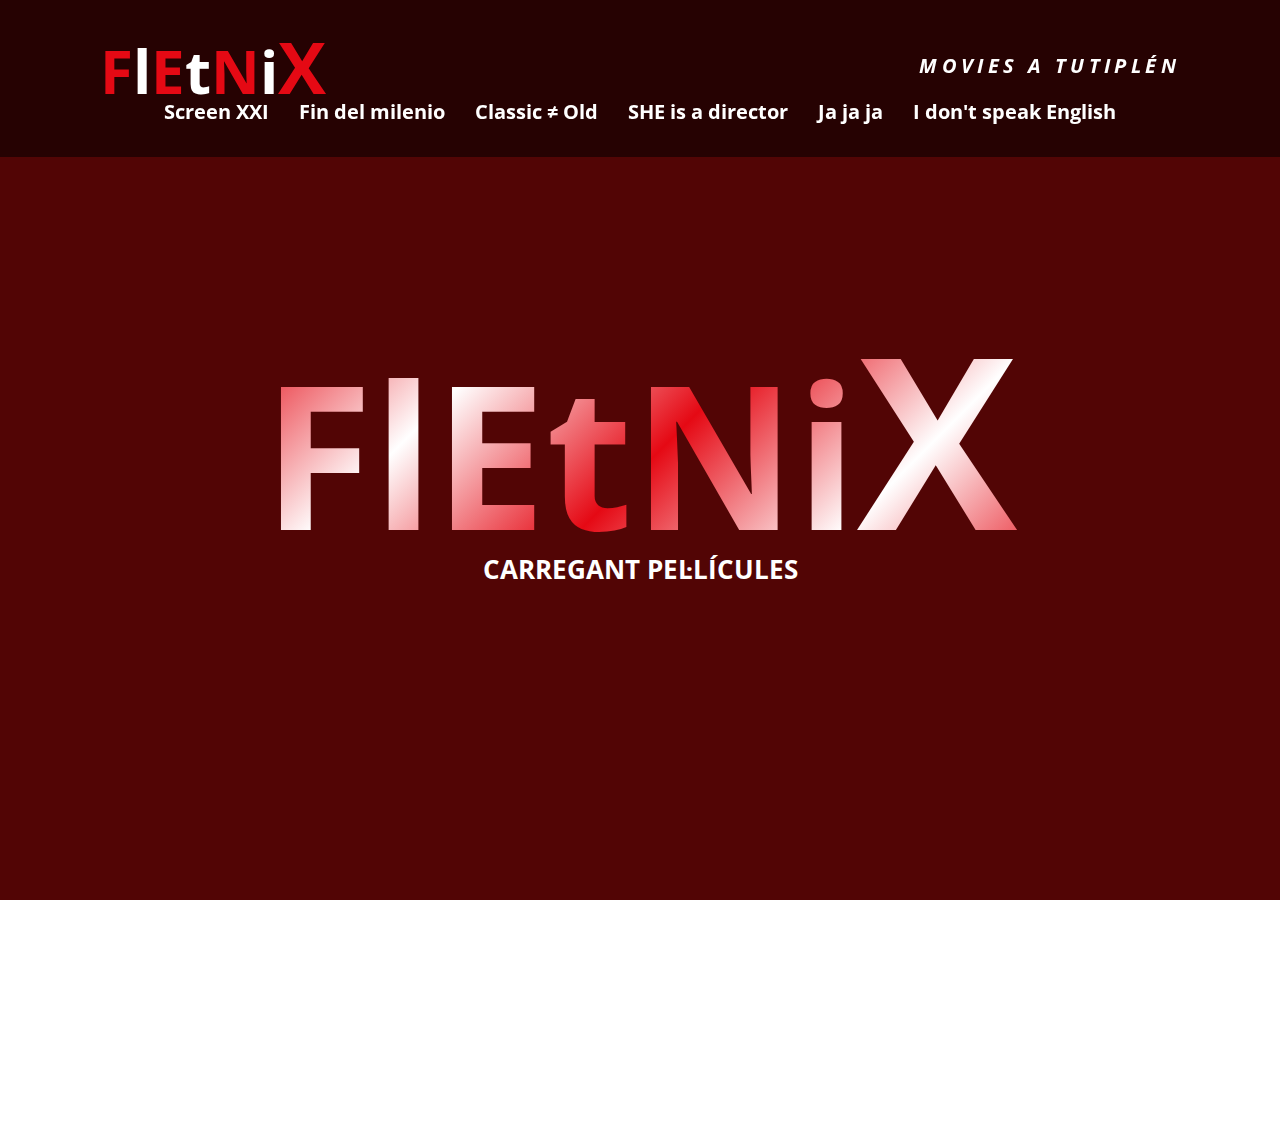
==== index.html @ e5ddd8d8 "començo slider gran" ====
<!doctype html>
<html lang="ca">

<head>

	<meta charset="utf-8"/>
	<meta name="theme-color" content="#5a5844">
	<link href="img/gatopiruleta.png" rel="icon" type="image/png" />
	<link rel="stylesheet" href="splide.min.css">
	<link rel="stylesheet" href="style.css" />
	<link rel="stylesheet" href="mob.css">
	<script type="text/javascript" src="https://code.jquery.com/jquery-3.6.0.min.js" ></script>
	<script type="text/javascript" src="splide.min.js"></script>
	<script type="text/javascript" src="javascript.js"></script>
	<meta name="theme-color" content="#520505">
	<title>FletniX</title>

</head>

<body>
	<header>
		<div id="header-inner">
			<h1><span>F</span><span>l</span><span>E</span><span>t</span><span>N</span><span>i</span><span id="x-gran">X</span></h1>
			<h2 id="motto"><em>MOVIES A TUTIPLÉN</em></h2>
			<nav id="menu-principal">
				<a id="link-sxxi">Screen XXI</a>
				<a id="link-fin-milenio">Fin del milenio</a>
				<a id="link-classic">Classic ≠ Old</a>
				<a id="link-she">SHE is a director</a>
				<a id="link-comedia">Ja ja ja</a>
				<a id="link-no-english">I don't speak English</a>
				<div id="mobile-menu" name="mostrar-canvas">
					<span class="barra-burger"></span>
					<span class="barra-burger"></span>
					<span class="barra-burger"></span>
					<span class="barra-burger"></span>
					<span class="barra-burger"></span>
					<span>MENÚ</span></div>
			</nav>
		</div>
		<div id="off-canvas">
			<a id="link-sxxi-off" class="link-off">Screen XXI</a>
			<a id="link-fin-milenio-off" class="link-off">Fin del milenio</a>
			<a id="link-classic-off" class="link-off">Classic ≠ Old</a>
			<a id="link-she-off"class="link-off" >SHE is a director</a>
			<a id="link-comedia-off"class="link-off">Ja ja ja</a>
			<a id="link-no-english-off"class="link-off">I don't speak English</a>
		</div>
	</header>
	<div id="carregant"><h2>FlEtNi<span id="x-gran">X</span></h2><p>CARREGANT PEL·LÍCULES</p></div>
	<main>

		<section id="video-tocho" class="main-container">
			<div class="slider splide" aria-label="slider pel·lícules">
				<div class="splide__track">
					<ul id="splide__list_imagen-tocha" class="splide__list">
						<li><img src="img/shadows-big.jpg" alt="fletnix movie"></li>
						<li><img src="img/girl-big.jpg" alt="fletnix movie"></li>
						<li><img src="img/drive-big.jpg" alt="fletnix movie"></li>
					</ul>
				</div>
			</div>
        </section>

		<section id="sxxi" class="main-container">
			<h2>Screen XXI</h2>
			<div class="slider splide" aria-label="slider pel·lícules">
				<div class="splide__track">
					<ul id="splide__list_sxxi" class="splide__list">
					</ul>
				</div>
			</div>
        </section>

		<section id="fin-milenio" class="main-container">
			<h2>Fin del milenio</h2>
			<div class="slider splide" aria-label="slider pel·lícules">
				<div class="splide__track">
					<ul id="splide__list_fin-milenio" class="splide__list">
					</ul>
				</div>
			</div>
        </section>

		<section id="classic" class="main-container">
			<h2>Classic ≠ Old</h2>
			<div class="slider splide" aria-label="slider pel·lícules">
				<div class="splide__track">
					<ul id="splide__list_classic" class="splide__list">
					</ul>
				</div>
			</div>
        </section>

		<section id="she" class="main-container">
			<h2>SHE is a director</h2>
			<div class="slider splide" aria-label="slider pel·lícules">
				<div class="splide__track">
					<ul id="splide__list_she" class="splide__list">
					</ul>
				</div>
			</div>
        </section>

		<section id="comedia" class="main-container">
			<h2>Ja ja ja</h2>
			<div class="slider splide" aria-label="slider pel·lícules">
				<div class="splide__track">
					<ul id="splide__list_comedia" class="splide__list">
					</ul>
				</div>
			</div>
        </section>

		<section id="no-english" class="main-container">
			<h2>I don't speak English</h2>
			<div class="slider splide" aria-label="slider pel·lícules">
				<div class="splide__track">
					<ul id="splide__list_no-english" class="splide__list">
					</ul>
				</div>
			</div>
        </section>

	</main>
	<footer></footer>
</body>
</html>
---- style.css ----
@import url('https://fonts.googleapis.com/css2?family=Open+Sans:ital,wght@0,300;0,400;0,500;0,600;0,700;1,500&display=swap');

* {box-sizing:border-box; margin: 0; padding: 0; margin-block-start: 0; margin-block-end: 0; margin-inline-start: 0; margin-inline-end: 0;}
html {overflow-y: scroll; scroll-behavior: smooth;}
html, body {height: 100%;}
img {max-width: 100%; display: block;}
h1, h2, h3, p {margin: 0;}
a {font-size: 16px; color: white;}
a:hover {color: #f99f9f; cursor: pointer;}

        /* LOADER */
        #carregant {position: fixed; inset: 0 0 0 0; display: flex; flex-direction: column; justify-content: center; align-items: center; z-index: 900; background-color: #520505; color: white;}
        #carregant h2 {background: linear-gradient(-45deg, white, #E50914, white, #E50914, white, #E50914, white, #E50914, white, #E50914, white, #E50914, white, #E50914, white, #E50914); background-size: 400% 400%; animation: gradient 20s ease alternate infinite; -webkit-background-clip: text; -webkit-text-fill-color: transparent; font-size: 200px;}
        #carregant p {font-weight: 700; animation: expanding 1s ease alternate infinite;}
            
        @keyframes gradient {
            0% {background-position: 0% 50%;}
            50% {background-position: 100% 50%;}
            100% {background-position: 0% 50%;}}

        @keyframes expanding {
            0% {letter-spacing: 0.5ch;}
            100% {letter-spacing: 0.75ch;}}

        /* FINAL LOADER */

header {position: fixed; inset: 0 0 auto 0; z-index: 1000;}
#header-inner {position: relative; padding: 30px 100px 35px 100px; width: 100%; display: flex; justify-content: space-between; align-items: center; background-color: hsla(0, 87%, 7%, 0.9); flex-wrap: wrap; z-index: 100;}
nav {width: 100%; display: flex; justify-content: center; column-gap: 30px;}
nav a {font-weight: 700; font-size: 20px; text-decoration: none;}
body {font-size: 2vw; font-family: 'Open Sans', sans-serif; padding: 10vw 5vw 5vw 5vw; line-height: 1; background-color: #520505; background: linear-gradient(170deg, #520505, #520505 92%, #2c0303 92%, #2c0303 95%,#520505 95%) fixed;}

main {display: flex; flex-direction: column;}
section {padding-bottom: 5vw;}
.slider {width: 100%;}
.splide__track {width: 94%; margin: auto;}
.movie {padding: 10px;}
.movie-back {background-color: #2c0303; display: flex; flex-direction: column; justify-content: space-between; align-items: center; padding: 12px; border-radius: 3px;}
.movie * {text-align: center;}
.stars {display: flex; justify-content: center; row-gap: 5px;}

h1 {font-size: 60px; font-weight: 700; color: white;}
h2 {font-size: 20px; color: white;}
h3 {font-size: 18px; color: #f99f9f; padding-top: 10px;}

h1 span:nth-child(odd) {color: #E50914;}
#x-gran {font-size: 1.2em;}
h2#motto {letter-spacing: 0.4ch;}

section#video-tocho.main-container {width: 100vw;}

.main-container>h2 {font-size: 40px; padding: 0 0 20px 80px; font-style: italic; letter-spacing: 0.25ch;}
.splide__slide:hover {cursor: grab;}
.splide__arrows {transform: translateY(11vw);}
.splide__arrow:hover:not(:disabled) {opacity: 1; background-color: #f99f9f}

.splide__pagination {background-color: #f99f9f; width: fit-content; height: auto; margin: auto; border-radius: 4px; bottom: -0.5em; padding: 2px; pointer-events: none;}
.splide__pagination:hover {opacity: 0.2;}
.splide__pagination>li:first-child button {border-radius: 4px 0 0 4px;}
.splide__pagination>li:last-child button {border-radius: 0 4px 4px 0;}
.splide__pagination li {line-height: 0; padding: 0; margin: 0; border-radius: 0; width: fit-content; display: flex; align-items: center;}
.splide__pagination__page {background-color: #f99f9f; width: 80px; height: 6px; border-radius: 0; margin: 0%; pointer-events: none; opacity: 1;}
.splide__pagination__page.is-active {transform: scale(1); background-color: #520505}

.portada {width: 75%; margin: auto;}
h2.titol {height: 65px;}
.director {line-height: 1; height: 55px;}
.movie-back>*:nth-child(1n+4) {line-height: 1.6;}
.dades {color: white; font-size: 14px;}
span.any {padding-right: 10px;}
span.pais {padding-left: 10px;}
.stars {padding-block: 10px; filter: brightness(0.8);}
.stars img {width: 13%;}

.order01 {order: 1;}
.order02 {order: 2;}

#mobile-menu, #off-canvas {display: none;}

body#video {padding: 0;}
#video-container {width: 100%;}
video {display: block;}
---- mob.css ----
/* SMARTPOHNE CSS */

@media screen and (max-device-width: 767px) {

    body {height: 100vh; font-size: 16px; padding: 20px; padding-top: 30vw;}
    #header-inner {display: grid; grid-template-columns: auto auto; grid-template-rows: auto auto; gap: 10px; padding: 10px 20px 20px 20px;}
    #menu-principal a {display: none;}
    header img {mix-blend-mode: lighten;}
    section {padding-bottom: 10vw;}

    a {font-size: 35px;}
    h1 {grid-column: 1; grid-row: 1; line-height: 0.9; font-size: 150px; padding-left: 40px;}
    h2#motto {grid-column: 1; grid-row: 2; font-size: 44px; padding-left: 45px;}
    h3 {font-size: 40px;}
    .main-container>h2 {font-size: 65px; padding-bottom: 30px; padding-left: 60px;}

    #mobile-menu {display: flex; flex-direction: column; justify-content: center; align-items: center; padding-right: 50px;}
    #mobile-menu:hover {cursor: pointer;}
    #mobile-menu span {width: 100px; height: 12px; border-radius: 100vw; color: white; text-align: center; line-height: 3; font-size: 30px;}
    #mobile-menu span:nth-child(1), #mobile-menu span:nth-child(5) {background-color: #e50914;}
    #mobile-menu span:nth-child(3) {background-color: white;}

    h2.titol {font-size: 42px; padding-inline: 10px; height: 170px; line-height: 1.2;}
    .portada {width: 80%;}
    .director {line-height: 1.2; height: 120px;}
    .dades {color: white; font-size: 25px;}
    .stars img {width: 50px;}

    .splide__pagination {bottom: -20px;}
    .splide__pagination__page {width: 30px;}

    #off-canvas {position: absolute; bottom: 100%; left: 0; right: 0; display: flex; flex-direction: column; justify-content: center; align-items: center; background-color: #e50914; z-index: 900; row-gap: 100px; z-index: 90; height: 100vh;}
    #off-canvas a {font-size: 50px; font-weight: 700;}

    .topzero {animation: topzero 1500ms forwards;}

    @keyframes topzero {
        0% {top: -100vh; background-color: #520505; opacity: 1}
        50% {background-color: #520505;}
        100% {top: 0; background-color: #e50914;}}

    .estrenyer {animation: estrenyer 1500ms forwards;}

    @keyframes estrenyer {
        0% {transform: scale(100%);}
        100% {transform: scale(0%);}
    }

}
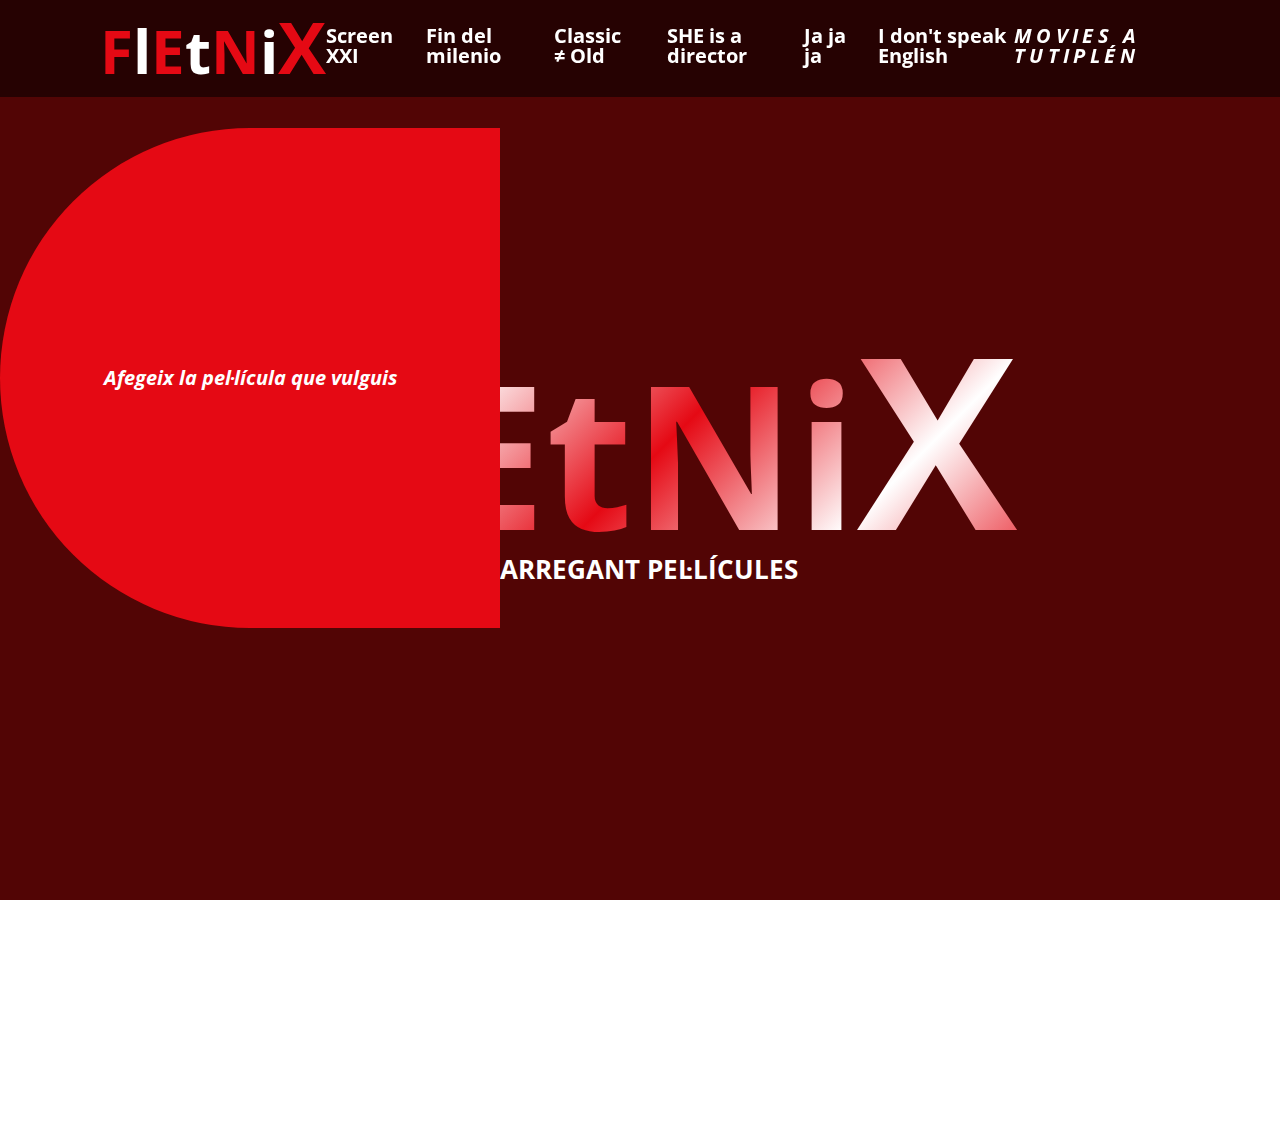
==== commit 00edad72: "començo formulari pujar pelicules" ====
--- a/index.html
+++ b/index.html
@@ -21,7 +21,6 @@
 	<header>
 		<div id="header-inner">
 			<h1><span>F</span><span>l</span><span>E</span><span>t</span><span>N</span><span>i</span><span id="x-gran">X</span></h1>
-			<h2 id="motto"><em>MOVIES A TUTIPLÉN</em></h2>
 			<nav id="menu-principal">
 				<a id="link-sxxi">Screen XXI</a>
 				<a id="link-fin-milenio">Fin del milenio</a>
@@ -37,6 +36,7 @@
 					<span class="barra-burger"></span>
 					<span>MENÚ</span></div>
 			</nav>
+			<h2 id="motto"><em>MOVIES A TUTIPLÉN</em></h2>			
 		</div>
 		<div id="off-canvas">
 			<a id="link-sxxi-off" class="link-off">Screen XXI</a>
@@ -47,6 +47,56 @@
 			<a id="link-no-english-off"class="link-off">I don't speak English</a>
 		</div>
 	</header>
+	<div id="afegeix">
+		Afegeix la pel·lícula que vulguis
+	</div>
+	<div id="formulari-container">
+		<div id="formulari-container-inner">
+			<h2>Afegeix una pel·lícula</h2>
+			<form method="POST" action="pellicules_add.php" enctype="multipart/form-data">
+				<label for="titol" class="form-padd-top">Títol de la pel·lícula</label>
+				<input type="text" id="titol" name="titol">
+				<div class="form-row">
+					<div class="form-col">
+						<label for="director" class="form-padd-top">Director</label>
+						<input type="text" id="director" name="director">
+					</div>
+					<div class="form-col">
+						<label for="pais" class="form-padd-top">País</label>
+						<input type="text" id="pais" name="pais">
+					</div>
+				</div>
+					<label for="any" class="form-padd-top">Any d'estrena</label>
+					<input type="number" min="1900" max="2022" id="any" name="any">
+
+				<div id="grup-animacio" class="form-padd-top">
+					<label for="animació">És una pel·lícula d'animació?</label>
+					<input type="radio" id="animacio-s" name="animacio" value="0" class=""><span>Sí</span>
+					<input type="radio" id="animacio-n" name="animacio" value="1"><span>No</span>
+				</div>
+
+				<div id="grup-dona">
+					<label for="dona">La directora és una dona?</label>
+					<input type="radio" id="dona-s" name="dona" value="0" class=""><span>Sí</span>
+					<input type="radio" id="dona-n" name="dona" value="1"><span>No</span>
+				</div>
+
+				<div id="grup-comedia">
+					<label for="comedia">És una comèdia?</label>
+					<input type="radio" id="comedia-s" name="comedia" value="0" class=""><span>Sí</span>
+					<input type="radio" id="comedia-n" name="comedia" value="1"><span>No</span>
+				</div>
+
+					<label for="puntuacio">Puntuació</label>
+					<input type="number" min="0" max="" id="puntuacio" name="puntuacio">
+				<div>
+
+				</div>
+				<input type="file" name="imatge" id="pujar-imatge">
+				<input type="submit" value="ENVIAR">
+			</form>
+		</div>
+	</div>
 	<div id="carregant"><h2>FlEtNi<span id="x-gran">X</span></h2><p>CARREGANT PEL·LÍCULES</p></div>
 	<main>
 
--- a/style.css
+++ b/style.css
@@ -25,13 +25,14 @@
         /* FINAL LOADER */
 
 header {position: fixed; inset: 0 0 auto 0; z-index: 1000;}
-#header-inner {position: relative; padding: 30px 100px 35px 100px; width: 100%; display: flex; justify-content: space-between; align-items: center; background-color: hsla(0, 87%, 7%, 0.9); flex-wrap: wrap; z-index: 100;}
+#header-inner {position: relative; padding: 10px 100px 15px 100px; width: 100%; display: flex; justify-content: space-between; align-items: center; background-color: hsla(0, 87%, 7%, 0.9); z-index: 100;}
 nav {width: 100%; display: flex; justify-content: center; column-gap: 30px;}
 nav a {font-weight: 700; font-size: 20px; text-decoration: none;}
-body {font-size: 2vw; font-family: 'Open Sans', sans-serif; padding: 10vw 5vw 5vw 5vw; line-height: 1; background-color: #520505; background: linear-gradient(170deg, #520505, #520505 92%, #2c0303 92%, #2c0303 95%,#520505 95%) fixed;}
+body {font-size: 2vw; font-family: 'Open Sans', sans-serif; padding-top: 10vw; line-height: 1; background-color: #520505; background: linear-gradient(170deg, #520505, #520505 92%, #2c0303 92%, #2c0303 95%,#520505 95%) fixed;}
 
 main {display: flex; flex-direction: column;}
 section {padding-bottom: 5vw;}
+section.main-container {width: 90vw; margin: auto;}
 .slider {width: 100%;}
 .splide__track {width: 94%; margin: auto;}
 .movie {padding: 10px;}
@@ -47,7 +48,7 @@
 #x-gran {font-size: 1.2em;}
 h2#motto {letter-spacing: 0.4ch;}
 
-section#video-tocho.main-container {width: 100vw;}
+section#video-tocho.main-container {width: 100%;}
 
 .main-container>h2 {font-size: 40px; padding: 0 0 20px 80px; font-style: italic; letter-spacing: 0.25ch;}
 .splide__slide:hover {cursor: grab;}
@@ -79,4 +80,34 @@
 
 body#video {padding: 0;}
 #video-container {width: 100%;}
-video {display: block;}+video {display: block;}
+
+#formulari-container {position: absolute; inset: 0 0 0 0; display: flex; flex-direction: column; justify-content: center; align-items: center; background-color: #520505cc; z-index: 800; }
+#formulari-container-inner {background-color: #E50914; padding:50px; border-radius: 4px;}
+form {display: flex; flex-direction: column; justify-content: center; align-items: center;}
+#formulari-container h2 {font-size: 40px; font-style: italic; letter-spacing: 0.25ch; padding-bottom: 20px; text-align: center;}
+label {font-size: 20px; font-weight: 700; color: white; line-height: 2; letter-spacing: 0.25ch;}
+div[id*='grup'] {line-height: 0;}
+div[id*='grup'] span {font-size: 20px; color: #f99f9f; padding-left: 10px; font-weight: 700;}
+
+input {outline: 0; line-height: 2; text-align: center; font-size: 16px;}
+input#titol {width: 76ch;}
+input#director, input#pais  {width: 35ch;}
+input#any {width: 20ch;}
+input#puntuacio {width: 10ch;}
+input[type="radio"] {width: 10px;}
+.form-row {display: flex; flex-direction: row; justify-content: space-between; width: 100%;}
+.form-col {display: flex; flex-direction: column; align-items: center;}
+.form-padd-top {padding-top: 20px;}
+#pujar-imatge {position: relative; width: 200px; height: 50px; margin-top: 20px;}
+#pujar-imatge::after {content: 'Afegir la portada'; width: auto; background-color: #520505; color: white; position: absolute; inset: 0 0 0 0; font-size: 16px; font-weight: 700; display: flex; justify-content: center; align-items: center; line-height: 4; border-radius: 4px;}
+#pujar-imatge:hover::after {background-color: #f99f9f; color: #520505; cursor: pointer;}
+
+input[type="submit"] {width: 200px; height: 50px; margin-top: 20px; background-color: #f99f9f; color: #520505; border:0; font-size: 16px; font-weight: 700; display: flex; justify-content: center; align-items: center; border-radius: 4px;}
+input[type="submit"]:hover {background-color: white; color: #E50914; cursor: pointer;}
+
+input::-webkit-outer-spin-button, input::-webkit-inner-spin-button {-webkit-appearance: none; margin: 0;}
+
+#afegeix {width: 500px; height: 500px; border-radius: 150% 0 0 150%; display: flex; justify-content: center; align-items: center; background-color: #E50914; position: fixed; z-index: 1000; text-align: center; color: white; font-weight: 700; font-style: italic; font-size: 20px;}
+
+#formulari-container {display: none;}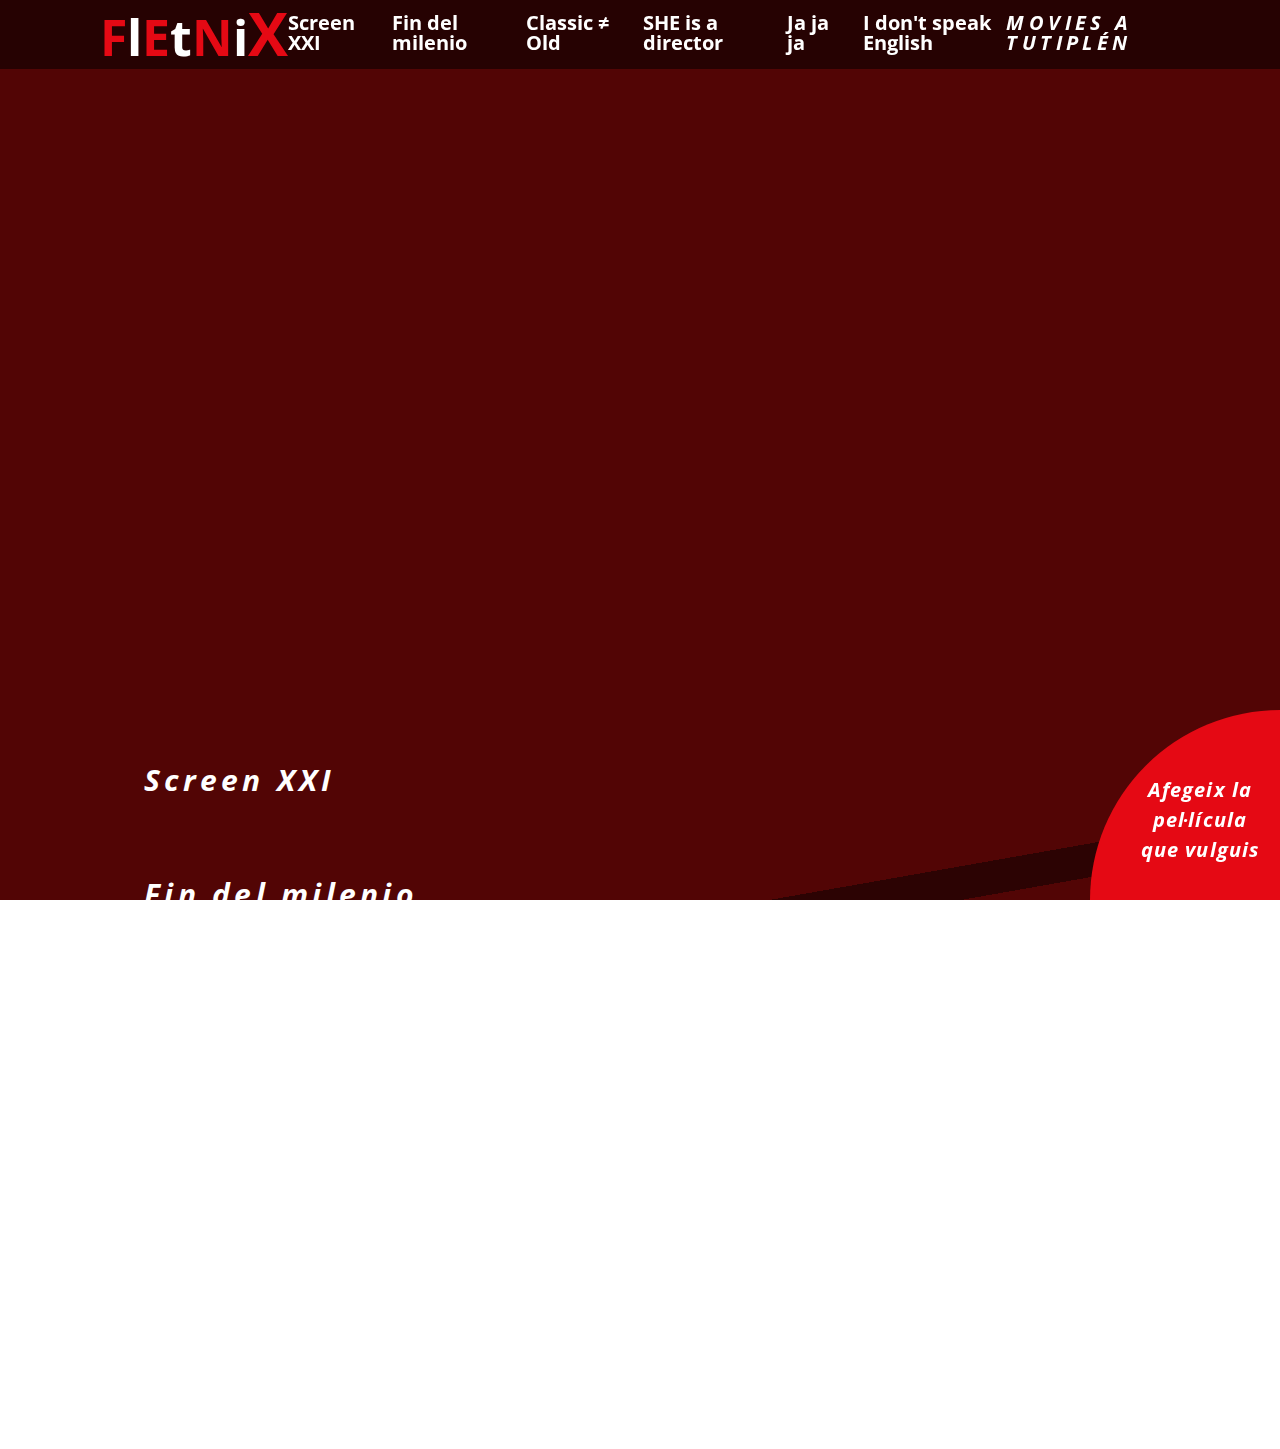
==== commit 3913d9fa: "belle de jour" ====
--- a/index.html
+++ b/index.html
@@ -18,7 +18,8 @@
 </head>
 
 <body>
-	<header>
+
+	<header> 									<!-- HEADER --->
 		<div id="header-inner">
 			<h1><span>F</span><span>l</span><span>E</span><span>t</span><span>N</span><span>i</span><span id="x-gran">X</span></h1>
 			<nav id="menu-principal">
@@ -47,66 +48,19 @@
 			<a id="link-no-english-off"class="link-off">I don't speak English</a>
 		</div>
 	</header>
-	<div id="afegeix">
-		Afegeix la pel·lícula que vulguis
+
+	<div id="carregant" style="display: none;")> 						<!-- LOADER -->
+		<h2>FlEtNi<span id="x-gran">X</span></h2><p>CARREGANT PEL·LÍCULES</p>
 	</div>
-	<div id="formulari-container">
-		<div id="formulari-container-inner">
-			<h2>Afegeix una pel·lícula</h2>
-			<form method="POST" action="pellicules_add.php" enctype="multipart/form-data">
-				<label for="titol" class="form-padd-top">Títol de la pel·lícula</label>
-				<input type="text" id="titol" name="titol">
-				<div class="form-row">
-					<div class="form-col">
-						<label for="director" class="form-padd-top">Director</label>
-						<input type="text" id="director" name="director">
-					</div>
-					<div class="form-col">
-						<label for="pais" class="form-padd-top">País</label>
-						<input type="text" id="pais" name="pais">
-					</div>
-				</div>
-					<label for="any" class="form-padd-top">Any d'estrena</label>
-					<input type="number" min="1900" max="2022" id="any" name="any">
-
-				<div id="grup-animacio" class="form-padd-top">
-					<label for="animació">És una pel·lícula d'animació?</label>
-					<input type="radio" id="animacio-s" name="animacio" value="0" class=""><span>Sí</span>
-					<input type="radio" id="animacio-n" name="animacio" value="1"><span>No</span>
-				</div>
-
-				<div id="grup-dona">
-					<label for="dona">La directora és una dona?</label>
-					<input type="radio" id="dona-s" name="dona" value="0" class=""><span>Sí</span>
-					<input type="radio" id="dona-n" name="dona" value="1"><span>No</span>
-				</div>
-
-				<div id="grup-comedia">
-					<label for="comedia">És una comèdia?</label>
-					<input type="radio" id="comedia-s" name="comedia" value="0" class=""><span>Sí</span>
-					<input type="radio" id="comedia-n" name="comedia" value="1"><span>No</span>
-				</div>
-
-					<label for="puntuacio">Puntuació</label>
-					<input type="number" min="0" max="" id="puntuacio" name="puntuacio">
-				<div>
-
-				</div>
-				<input type="file" name="imatge" id="pujar-imatge">
-				<input type="submit" value="ENVIAR">
-			</form>
-		</div>
-	</div>
-	<div id="carregant"><h2>FlEtNi<span id="x-gran">X</span></h2><p>CARREGANT PEL·LÍCULES</p></div>
-	<main>
-
-		<section id="video-tocho" class="main-container">
+	
+	<main> 										<!-- MAIN -->
+		<section id="video-tocho" class="hero-container">
 			<div class="slider splide" aria-label="slider pel·lícules">
 				<div class="splide__track">
 					<ul id="splide__list_imagen-tocha" class="splide__list">
-						<li><img src="img/shadows-big.jpg" alt="fletnix movie"></li>
-						<li><img src="img/girl-big.jpg" alt="fletnix movie"></li>
-						<li><img src="img/drive-big.jpg" alt="fletnix movie"></li>
+						<li class="splide__slide"><img src="img/shadows-big.jpg" alt="fletnix movie"><img src="img/static.gif" class="static"><img src="img/titol-shadows.png" class="titol-tocho"></li>
+						<li class="splide__slide"><img src="img/girl-big.jpg" alt="fletnix movie"><img src="img/static.gif" class="static"><img src="img/titol-girl.png" class="titol-tocho"></li>
+						<li class="splide__slide"><img src="img/drive-big.jpg" alt="fletnix movie"><img src="img/static.gif" class="static"><img src="img/titol-drive.png" class="titol-tocho"></li>
 					</ul>
 				</div>
 			</div>
@@ -173,6 +127,60 @@
         </section>
 
 	</main>
-	<footer></footer>
+
+	<div id="afegeix"> 							<!-- AFEGEIX -->
+		Afegeix la pel·lícula que vulguis
+	</div>
+
+	<div id="formulari-container"> 				<!-- FORMULARI -->
+		<div id="formulari-container-inner">
+			<h2>Afegeix una pel·lícula</h2>
+			<form method="POST" action="pellicules_add.php" enctype="multipart/form-data">
+				<label for="titol" class="form-padd-top">Títol de la pel·lícula</label>
+				<input type="text" id="titol" name="titol">
+				<div class="form-row">
+					<div class="form-col">
+						<label for="director" class="form-padd-top">Director</label>
+						<input type="text" id="director" name="director">
+					</div>
+					<div class="form-col">
+						<label for="pais" class="form-padd-top">País</label>
+						<input type="text" id="pais" name="pais">
+					</div>
+				</div>
+					<label for="any" class="form-padd-top">Any d'estrena</label>
+					<input type="number" min="1900" max="2022" id="any" name="any">
+
+				<div id="grup-animacio" class="form-padd-top">
+					<label for="animació">És una pel·lícula d'animació?</label>
+					<input type="radio" id="animacio-s" name="animacio" value="0" class=""><span>Sí</span>
+					<input type="radio" id="animacio-n" name="animacio" value="1"><span>No</span>
+				</div>
+
+				<div id="grup-dona">
+					<label for="dona">La directora és una dona?</label>
+					<input type="radio" id="dona-s" name="dona" value="0" class=""><span>Sí</span>
+					<input type="radio" id="dona-n" name="dona" value="1"><span>No</span>
+				</div>
+
+				<div id="grup-comedia">
+					<label for="comedia">És una comèdia?</label>
+					<input type="radio" id="comedia-s" name="comedia" value="0" class=""><span>Sí</span>
+					<input type="radio" id="comedia-n" name="comedia" value="1"><span>No</span>
+				</div>
+
+					<label for="puntuacio">Puntuació</label>
+					<input type="number" min="0" max="" id="puntuacio" name="puntuacio">
+				<div>
+
+				</div>
+				<input type="file" name="imatge" id="pujar-imatge">
+				<input type="submit" value="ENVIAR">
+			</form>
+		</div>
+	</div>
+
+	<footer>
+	</footer>
 </body>
 </html>
--- a/style.css
+++ b/style.css
@@ -25,14 +25,14 @@
         /* FINAL LOADER */
 
 header {position: fixed; inset: 0 0 auto 0; z-index: 1000;}
-#header-inner {position: relative; padding: 10px 100px 15px 100px; width: 100%; display: flex; justify-content: space-between; align-items: center; background-color: hsla(0, 87%, 7%, 0.9); z-index: 100;}
+#header-inner {position: relative; padding: 3px 100px 6px 100px; width: 100%; display: flex; justify-content: space-between; align-items: center; background-color: hsla(0, 87%, 7%, 0.9); z-index: 100;}
 nav {width: 100%; display: flex; justify-content: center; column-gap: 30px;}
 nav a {font-weight: 700; font-size: 20px; text-decoration: none;}
-body {font-size: 2vw; font-family: 'Open Sans', sans-serif; padding-top: 10vw; line-height: 1; background-color: #520505; background: linear-gradient(170deg, #520505, #520505 92%, #2c0303 92%, #2c0303 95%,#520505 95%) fixed;}
+body {font-size: 2vw; font-family: 'Open Sans', sans-serif; padding-top: 70px; line-height: 1; background-color: #520505; background: linear-gradient(170deg, #520505, #520505 92%, #2c0303 92%, #2c0303 95%,#520505 95%) fixed;}
 
 main {display: flex; flex-direction: column;}
-section {padding-bottom: 5vw;}
-section.main-container {width: 90vw; margin: auto;}
+section.hero-container {padding-bottom: 1.5vw;}
+section.main-container {width: 90vw; margin: auto; padding-bottom: 5vw;}
 .slider {width: 100%;}
 .splide__track {width: 94%; margin: auto;}
 .movie {padding: 10px;}
@@ -40,7 +40,7 @@
 .movie * {text-align: center;}
 .stars {display: flex; justify-content: center; row-gap: 5px;}
 
-h1 {font-size: 60px; font-weight: 700; color: white;}
+h1 {font-size: 50px; font-weight: 700; color: white;}
 h2 {font-size: 20px; color: white;}
 h3 {font-size: 18px; color: #f99f9f; padding-top: 10px;}
 
@@ -50,10 +50,10 @@
 
 section#video-tocho.main-container {width: 100%;}
 
-.main-container>h2 {font-size: 40px; padding: 0 0 20px 80px; font-style: italic; letter-spacing: 0.25ch;}
+.main-container>h2 {font-size: 30px; padding: 0 0 20px 80px; font-style: italic; letter-spacing: 0.25ch;}
 .splide__slide:hover {cursor: grab;}
-.splide__arrows {transform: translateY(11vw);}
-.splide__arrow:hover:not(:disabled) {opacity: 1; background-color: #f99f9f}
+.main-container.splide__arrows {transform: translateY(11vw);}
+.main-container.splide__arrow:hover:not(:disabled) {opacity: 1; background-color: #f99f9f}
 
 .splide__pagination {background-color: #f99f9f; width: fit-content; height: auto; margin: auto; border-radius: 4px; bottom: -0.5em; padding: 2px; pointer-events: none;}
 .splide__pagination:hover {opacity: 0.2;}
@@ -108,6 +108,19 @@
 
 input::-webkit-outer-spin-button, input::-webkit-inner-spin-button {-webkit-appearance: none; margin: 0;}
 
-#afegeix {width: 500px; height: 500px; border-radius: 150% 0 0 150%; display: flex; justify-content: center; align-items: center; background-color: #E50914; position: fixed; z-index: 1000; text-align: center; color: white; font-weight: 700; font-style: italic; font-size: 20px;}
+#afegeix {width: 190px; height: 190px; border-radius: 100% 0 0 0 ; display: flex; justify-content: center; align-items: center; background-color: #E50914; position: fixed; z-index: 1000; text-align: center; color: white; font-weight: 700; font-style: italic; font-size: 20px; bottom: 0; right: 0; padding: 30px 20px 0 50px; line-height: 1.5; letter-spacing: 0.1ch;}
+#afegeix:hover {background-color: white; color: #E50914; cursor: pointer;}
 
-#formulari-container {display: none;}+#formulari-container {display: none;}
+
+.desplazar-afegeix {animation: desplazar-afegeix 500ms ease-in forwards ;}
+
+            @keyframes desplazar-afegeix {
+                100% {transform: translate(100%, 100%);}}
+
+#video-tocho .splide__track {margin: 0; width: 100%;}
+#video-tocho .splide__slide {display: grid;}
+#video-tocho .splide__slide img {grid-column: 1/2; grid-row: 1/2;}
+
+.static {width: 100%; aspect-ratio: 1920/676; opacity: 0.2}
+.titol-tocho {z-index: 10;}
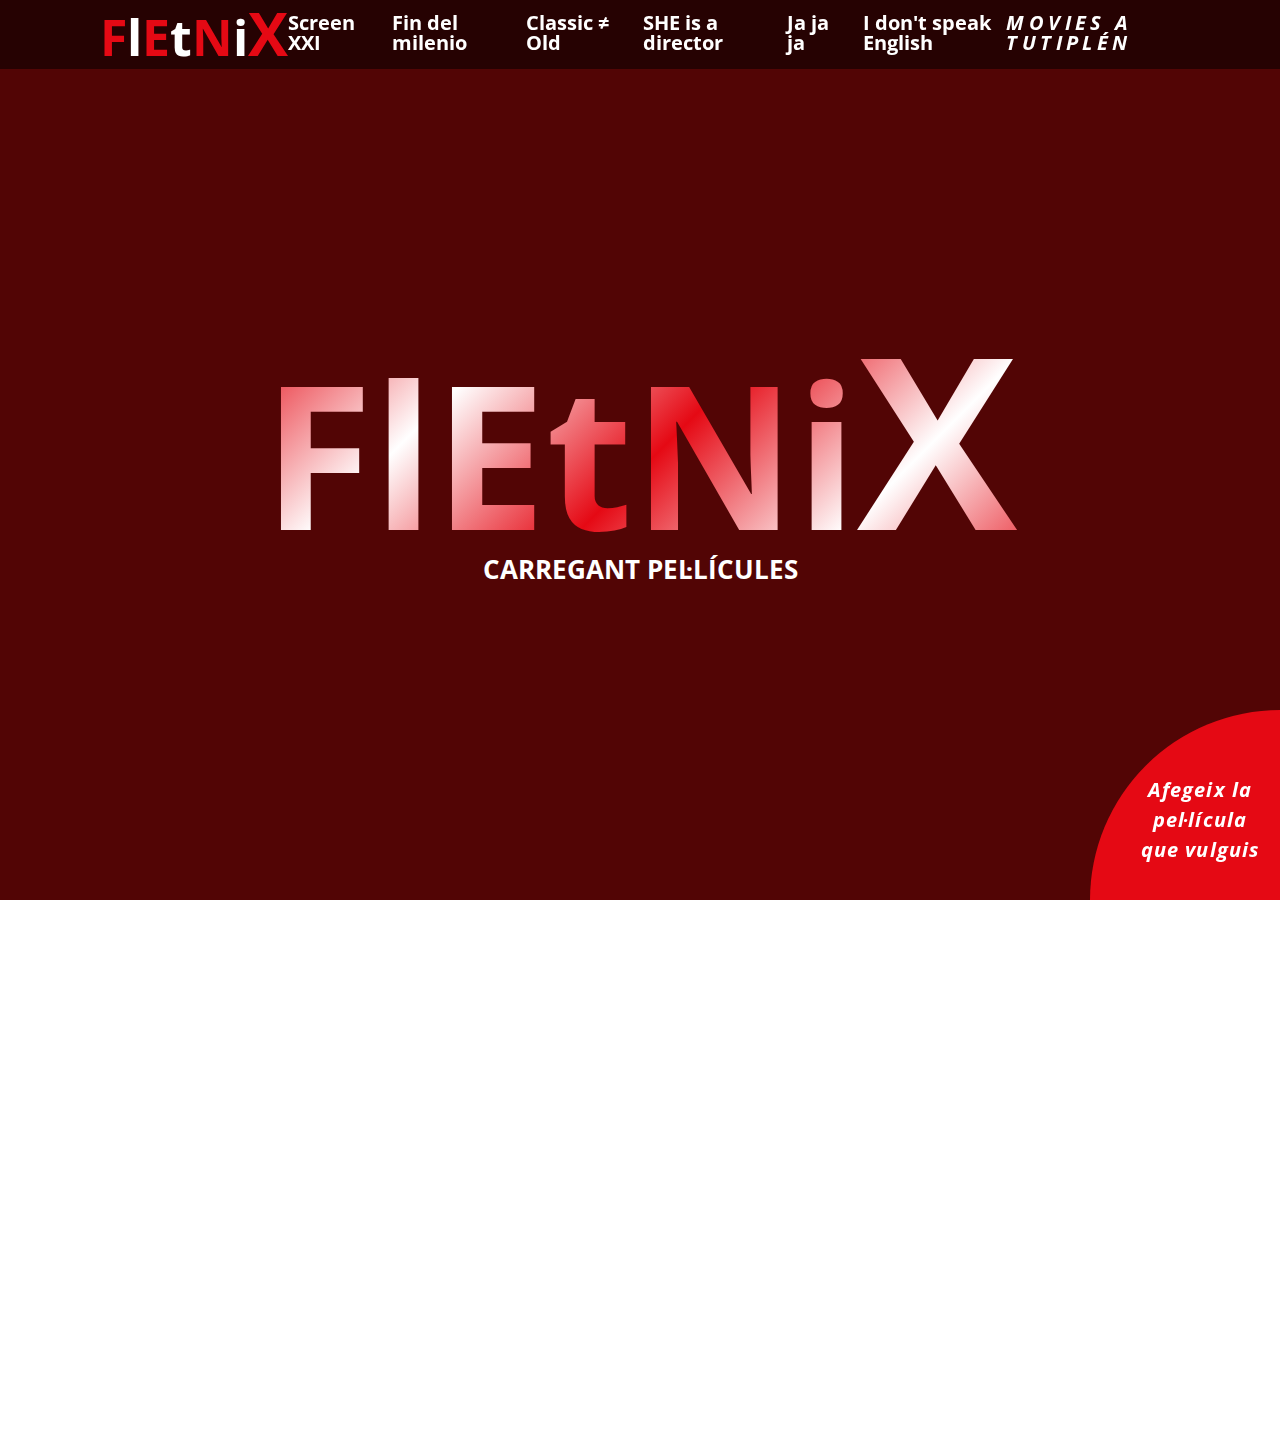
==== commit b18899a7: "arreglats trailers" ====
--- a/index.html
+++ b/index.html
@@ -17,11 +17,11 @@
 
 </head>
 
-<body>
-
-	<header> 									<!-- HEADER --->
+<body id="start">
+
+	<header> 														<!-- HEADER --->
 		<div id="header-inner">
-			<h1><span>F</span><span>l</span><span>E</span><span>t</span><span>N</span><span>i</span><span id="x-gran">X</span></h1>
+			<a href="#start" id="logo"><h1><span>F</span><span>l</span><span>E</span><span>t</span><span>N</span><span>i</span><span id="x-gran">X</span></h1></a>
 			<nav id="menu-principal">
 				<a id="link-sxxi">Screen XXI</a>
 				<a id="link-fin-milenio">Fin del milenio</a>
@@ -49,21 +49,39 @@
 		</div>
 	</header>
 
-	<div id="carregant" style="display: none;")> 						<!-- LOADER -->
+	<div id="carregant">											<!-- LOADER -->
 		<h2>FlEtNi<span id="x-gran">X</span></h2><p>CARREGANT PEL·LÍCULES</p>
 	</div>
 	
-	<main> 										<!-- MAIN -->
+	<main> 															<!-- MAIN -->
 		<section id="video-tocho" class="hero-container">
 			<div class="slider splide" aria-label="slider pel·lícules">
 				<div class="splide__track">
 					<ul id="splide__list_imagen-tocha" class="splide__list">
-						<li class="splide__slide"><img src="img/shadows-big.jpg" alt="fletnix movie"><img src="img/static.gif" class="static"><img src="img/titol-shadows.png" class="titol-tocho"></li>
-						<li class="splide__slide"><img src="img/girl-big.jpg" alt="fletnix movie"><img src="img/static.gif" class="static"><img src="img/titol-girl.png" class="titol-tocho"></li>
-						<li class="splide__slide"><img src="img/drive-big.jpg" alt="fletnix movie"><img src="img/static.gif" class="static"><img src="img/titol-drive.png" class="titol-tocho"></li>
-					</ul>
-				</div>
-			</div>
+						<li class="splide__slide">
+							<img src="img/shadows-big.jpg" class="fondo-tocho" alt="fletnix movie">
+							<img src="img/static.gif" class="static">
+							<img src="img/titol-shadows.png" class="titol-tocho">
+							<div class="button-tocho-container"><button id="button-trailer-shadows">VER TRAILER</button></div>
+						</li>
+						<li class="splide__slide">
+							<img src="img/girl-big.jpg" aclass="fondo-tocho" alt="fletnix movie">
+							<img src="img/static.gif" class="static">
+							<img src="img/titol-girl.png" class="titol-tocho">
+							<div class="button-tocho-container"><button id="button-trailer-girl">VER TRAILER</button></div>
+						</li>
+						<li class="splide__slide">
+							<img src="img/drive-big.jpg" class="fondo-tocho" alt="fletnix movie">
+							<img src="img/static.gif" class="static">
+							<img src="img/titol-drive.png" class="titol-tocho">
+							<div class="button-tocho-container"><button id="button-trailer-drive">VER TRAILER</button></div>
+						</li>
+					</ul>
+				</div>
+			</div>
+			<div class="iframe-container fora-pantalla" id="iframe-shadows"><div class="button-iframe-container"><button id="tancar-shadows">TANCAR TRAILER</button></div><iframe src="video-shadows.html" scrolling="no";></iframe></div>
+			<div class="iframe-container fora-pantalla" id="iframe-girl"><div class="button-iframe-container"><button id="tancar-girl">TANCAR TRAILER</button></div><iframe src="video-girl.html" scrolling="no";></iframe></div>
+			<div class="iframe-container fora-pantalla" id="iframe-drive"><div class="button-iframe-container"><button id="tancar-drive">TANCAR TRAILER</button></div><iframe src="video-drive.html" scrolling="no";></iframe></div>
         </section>
 
 		<section id="sxxi" class="main-container">
@@ -128,12 +146,12 @@
 
 	</main>
 
-	<div id="afegeix"> 							<!-- AFEGEIX -->
+	<div id="afegeix"> 												<!-- AFEGEIX -->
 		Afegeix la pel·lícula que vulguis
 	</div>
 
-	<div id="formulari-container"> 				<!-- FORMULARI -->
-		<div id="formulari-container-inner">
+	<div id="formulari-container" class="nodisplay"> 				<!-- FORMULARI -->
+		<div id="formulari-container-inner" class="formulari-amagat">
 			<h2>Afegeix una pel·lícula</h2>
 			<form method="POST" action="pellicules_add.php" enctype="multipart/form-data">
 				<label for="titol" class="form-padd-top">Títol de la pel·lícula</label>
@@ -177,10 +195,12 @@
 				<input type="file" name="imatge" id="pujar-imatge">
 				<input type="submit" value="ENVIAR">
 			</form>
+			<button id="tancar-formulari">Tancar formulari</button>
 		</div>
 	</div>
 
 	<footer>
 	</footer>
+	
 </body>
 </html>
--- a/style.css
+++ b/style.css
@@ -28,9 +28,9 @@
 #header-inner {position: relative; padding: 3px 100px 6px 100px; width: 100%; display: flex; justify-content: space-between; align-items: center; background-color: hsla(0, 87%, 7%, 0.9); z-index: 100;}
 nav {width: 100%; display: flex; justify-content: center; column-gap: 30px;}
 nav a {font-weight: 700; font-size: 20px; text-decoration: none;}
-body {font-size: 2vw; font-family: 'Open Sans', sans-serif; padding-top: 70px; line-height: 1; background-color: #520505; background: linear-gradient(170deg, #520505, #520505 92%, #2c0303 92%, #2c0303 95%,#520505 95%) fixed;}
+body {font-size: 2vw; font-family: 'Open Sans', sans-serif; padding-top: 70px; line-height: 1; background-color: #520505; background: linear-gradient(170deg, #520505, #520505 92%, #2c0303 92%, #2c0303 95%,#520505 95%) fixed; }
 
-main {display: flex; flex-direction: column;}
+main {display: flex; flex-direction: column; overflow: hidden;}
 section.hero-container {padding-bottom: 1.5vw;}
 section.main-container {width: 90vw; margin: auto; padding-bottom: 5vw;}
 .slider {width: 100%;}
@@ -43,17 +43,19 @@
 h1 {font-size: 50px; font-weight: 700; color: white;}
 h2 {font-size: 20px; color: white;}
 h3 {font-size: 18px; color: #f99f9f; padding-top: 10px;}
+a#logo {text-decoration: none;}
 
 h1 span:nth-child(odd) {color: #E50914;}
 #x-gran {font-size: 1.2em;}
 h2#motto {letter-spacing: 0.4ch;}
 
 section#video-tocho.main-container {width: 100%;}
+section#video-tocho.hero-container {display: grid;}
+section#video-tocho.hero-container>* {grid-column: 1/2; grid-row: 1/2;}
 
 .main-container>h2 {font-size: 30px; padding: 0 0 20px 80px; font-style: italic; letter-spacing: 0.25ch;}
 .splide__slide:hover {cursor: grab;}
 .main-container.splide__arrows {transform: translateY(11vw);}
-.main-container.splide__arrow:hover:not(:disabled) {opacity: 1; background-color: #f99f9f}
 
 .splide__pagination {background-color: #f99f9f; width: fit-content; height: auto; margin: auto; border-radius: 4px; bottom: -0.5em; padding: 2px; pointer-events: none;}
 .splide__pagination:hover {opacity: 0.2;}
@@ -72,6 +74,8 @@
 span.pais {padding-left: 10px;}
 .stars {padding-block: 10px; filter: brightness(0.8);}
 .stars img {width: 13%;}
+a.eliminar {color: #f99f9f; font-size: 12px; text-decoration: line-through;}
+a.eliminar:hover {color: white; text-decoration: none;}
 
 .order01 {order: 1;}
 .order02 {order: 2;}
@@ -82,8 +86,8 @@
 #video-container {width: 100%;}
 video {display: block;}
 
-#formulari-container {position: absolute; inset: 0 0 0 0; display: flex; flex-direction: column; justify-content: center; align-items: center; background-color: #520505cc; z-index: 800; }
-#formulari-container-inner {background-color: #E50914; padding:50px; border-radius: 4px;}
+#formulari-container {position: fixed; inset: 0 0 0 0; display: flex; flex-direction: column; justify-content: center; align-items: center; overflow: hidden; z-index: 1100; }
+#formulari-container-inner {background-color: #E50914; padding:50px; border-radius: 4px; display: flex; flex-direction: column; justify-content: center;}
 form {display: flex; flex-direction: column; justify-content: center; align-items: center;}
 #formulari-container h2 {font-size: 40px; font-style: italic; letter-spacing: 0.25ch; padding-bottom: 20px; text-align: center;}
 label {font-size: 20px; font-weight: 700; color: white; line-height: 2; letter-spacing: 0.25ch;}
@@ -102,6 +106,8 @@
 #pujar-imatge {position: relative; width: 200px; height: 50px; margin-top: 20px;}
 #pujar-imatge::after {content: 'Afegir la portada'; width: auto; background-color: #520505; color: white; position: absolute; inset: 0 0 0 0; font-size: 16px; font-weight: 700; display: flex; justify-content: center; align-items: center; line-height: 4; border-radius: 4px;}
 #pujar-imatge:hover::after {background-color: #f99f9f; color: #520505; cursor: pointer;}
+button#tancar-formulari {margin: auto; color: #f99f9f; background: transparent; font-size: 16px; font-weight: 700; text-decoration: underline; border: 0; padding-top: 20px;}
+button#tancar-formulari:hover {cursor: pointer; color:#520505;}
 
 input[type="submit"] {width: 200px; height: 50px; margin-top: 20px; background-color: #f99f9f; color: #520505; border:0; font-size: 16px; font-weight: 700; display: flex; justify-content: center; align-items: center; border-radius: 4px;}
 input[type="submit"]:hover {background-color: white; color: #E50914; cursor: pointer;}
@@ -111,16 +117,72 @@
 #afegeix {width: 190px; height: 190px; border-radius: 100% 0 0 0 ; display: flex; justify-content: center; align-items: center; background-color: #E50914; position: fixed; z-index: 1000; text-align: center; color: white; font-weight: 700; font-style: italic; font-size: 20px; bottom: 0; right: 0; padding: 30px 20px 0 50px; line-height: 1.5; letter-spacing: 0.1ch;}
 #afegeix:hover {background-color: white; color: #E50914; cursor: pointer;}
 
-#formulari-container {display: none;}
+#video-tocho .splide__track {margin: 0; width: 100%;}
+#video-tocho .splide__slide {display: grid;}
+#video-tocho .splide__slide>* {width: 100%; width: 100%; aspect-ratio: 1920/676; grid-column: 1/2; grid-row: 1/2;}
+.static {opacity: 0.15}
+.button-tocho-container {display: flex; aspect-ratio: 1920/676; justify-content: end; align-items: start; padding-right: 10%; padding-top: 2.5%;}
+.button-tocho-container button {background-color: #E50914; color: white; text-decoration: none; font-size: 25px; border-radius: 4px; font-weight: 700; padding: 10px 20px; border: 0;}
+.button-tocho-container button#button-trailer-girl {background-color: #520505;}
+.button-tocho-container button:hover, .button-tocho-container button#button-trailer-girl:hover {background-color: #f99f9f; color: #520505; cursor: pointer;}
+
+.fondo-tocho {z-index: 1} .static {z-index: 2} .titol-tocho {z-index: 3} .button-tocho-container {z-index: 4} .iframe-container {z-index: 5;}
+
+.iframe-container {background-color: #000000aa; display: grid;/*display: none*/;}
+.iframe-container>* {grid-column: 1/2; grid-row: 1/2;}
+.button-iframe-container {display: flex; justify-content: end; align-items: start; padding-right: 10%; padding-top: 2.25%;}
+.iframe-container button {width: fit-content; background-color: #E50914; color: white; text-decoration: none; font-size: 25px; border-radius: 4px; font-weight: 700; padding: 10px 20px; border: 0;}
+.iframe-container button:hover {background-color: #f99f9f; color: #520505; cursor: pointer;}
+iframe {width: 45%; aspect-ratio: 16/9; margin: auto;}
+
+
+.fora-pantalla {transform: translateX(-100%)}
+
+.moure-cap-a-dins {animation: moure-cap-a-dins 800ms ease-in-out forwards;}
+
+            @keyframes moure-cap-a-dins {
+                100% {transform: translateX(0%);}
+            }
+
+.moure-cap-a-fora {animation: moure-cap-a-fora 1000ms ease-in-out forwards;}
+
+            @keyframes moure-cap-a-fora {
+                100% {transform: translateX(100%);}
+            }
+
+
+#formulari-container.nodisplay {display: none;}
+
+.show-formulari {animation: show-formulari 1000ms forwards}
+
+            @keyframes show-formulari {
+                0% {background-color: #52050500}
+                50% {background-color: #ff000066}
+                100% {background-color: #520505cc}
+            }
+
+.moure-cap-amunt {animation: moure-cap-amunt 1000ms forwards}
+
+            @keyframes moure-cap-amunt {
+                0% {transform: translate(100%, 100%)};
+                100% {transform: translate(0, 0);}
+            }
+
+.amaga-formulari {animation: amaga-formulari 800ms forwards}
+
+            @keyframes amaga-formulari {
+                70% {transform: scale(10%)}
+                75% {opacity: 1;}
+                100% {transform: scale(100%); opacity: 0;}
+            }
 
 .desplazar-afegeix {animation: desplazar-afegeix 500ms ease-in forwards ;}
 
             @keyframes desplazar-afegeix {
                 100% {transform: translate(100%, 100%);}}
 
-#video-tocho .splide__track {margin: 0; width: 100%;}
-#video-tocho .splide__slide {display: grid;}
-#video-tocho .splide__slide img {grid-column: 1/2; grid-row: 1/2;}
+.tornar-afegeix {animation: tornar-afegeix 500ms ease-in forwards ;}
 
-.static {width: 100%; aspect-ratio: 1920/676; opacity: 0.2}
-.titol-tocho {z-index: 10;}
+            @keyframes tornar-afegeix {
+                0% {transform: translate(100%, 100%);}
+                100% {transform: translate(0, 0);}}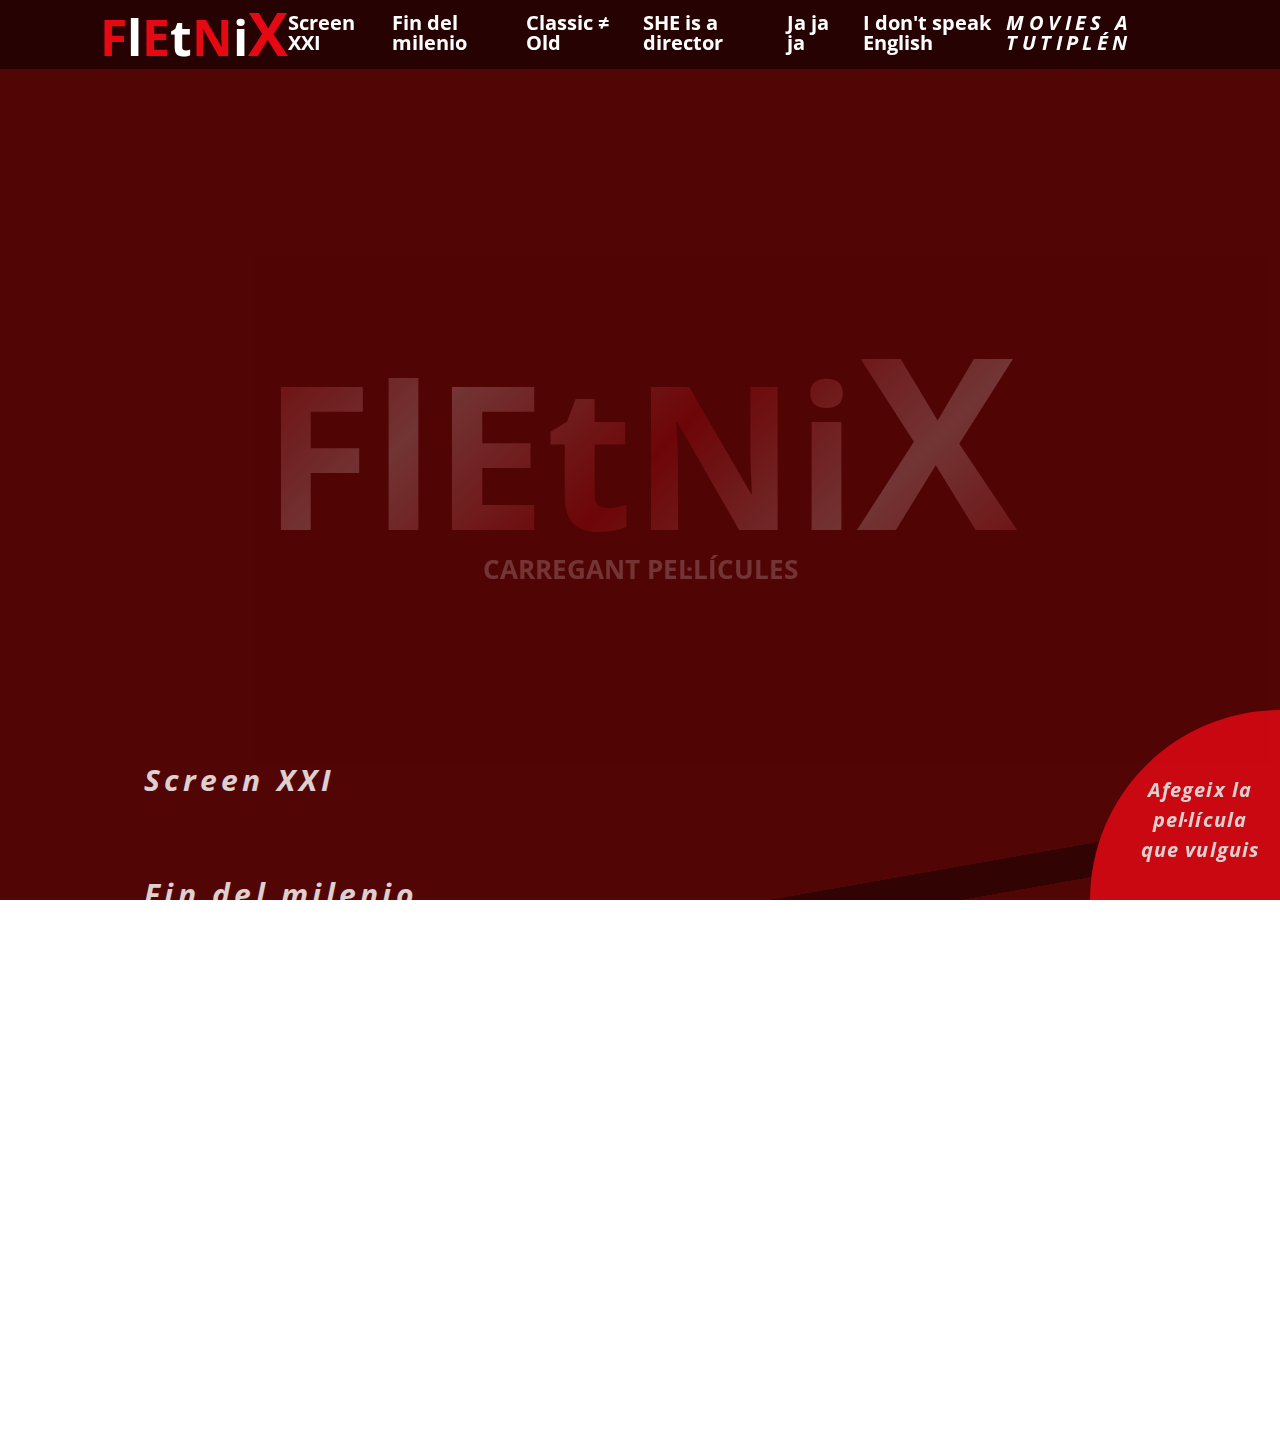
==== commit 38418dc4: "desktop version acabada" ====
--- a/index.html
+++ b/index.html
@@ -23,12 +23,12 @@
 		<div id="header-inner">
 			<a href="#start" id="logo"><h1><span>F</span><span>l</span><span>E</span><span>t</span><span>N</span><span>i</span><span id="x-gran">X</span></h1></a>
 			<nav id="menu-principal">
-				<a id="link-sxxi">Screen XXI</a>
-				<a id="link-fin-milenio">Fin del milenio</a>
-				<a id="link-classic">Classic ≠ Old</a>
-				<a id="link-she">SHE is a director</a>
-				<a id="link-comedia">Ja ja ja</a>
-				<a id="link-no-english">I don't speak English</a>
+				<a id="link-sxxi" class="menu-button">Screen XXI</a>
+				<a id="link-fin-milenio" class="menu-button">Fin del milenio</a>
+				<a id="link-classic" class="menu-button">Classic ≠ Old</a>
+				<a id="link-she" class="menu-button">SHE is a director</a>
+				<a id="link-comedia" class="menu-button">Ja ja ja</a>
+				<a id="link-no-english" class="menu-button">I don't speak English</a>
 				<div id="mobile-menu" name="mostrar-canvas">
 					<span class="barra-burger"></span>
 					<span class="barra-burger"></span>
@@ -79,9 +79,9 @@
 					</ul>
 				</div>
 			</div>
-			<div class="iframe-container fora-pantalla" id="iframe-shadows"><div class="button-iframe-container"><button id="tancar-shadows">TANCAR TRAILER</button></div><iframe src="video-shadows.html" scrolling="no";></iframe></div>
-			<div class="iframe-container fora-pantalla" id="iframe-girl"><div class="button-iframe-container"><button id="tancar-girl">TANCAR TRAILER</button></div><iframe src="video-girl.html" scrolling="no";></iframe></div>
-			<div class="iframe-container fora-pantalla" id="iframe-drive"><div class="button-iframe-container"><button id="tancar-drive">TANCAR TRAILER</button></div><iframe src="video-drive.html" scrolling="no";></iframe></div>
+			<div class="iframe-container fora-pantalla" id="iframe-shadows"><div class="button-iframe-container"><button id="tancar-shadows">TANCAR TRAILER</button></div><div class="iframe-container-trailer" id="iframe-container-shadows"></div></div>
+			<div class="iframe-container fora-pantalla" id="iframe-girl"><div class="button-iframe-container"><button id="tancar-girl">TANCAR TRAILER</button></div><div class="iframe-container-trailer" id="iframe-container-girl"></div></div>
+			<div class="iframe-container fora-pantalla" id="iframe-drive"><div class="button-iframe-container"><button id="tancar-drive">TANCAR TRAILER</button></div><div class="iframe-container-trailer" id="iframe-container-drive"></div></div>
         </section>
 
 		<section id="sxxi" class="main-container">
@@ -146,49 +146,50 @@
 
 	</main>
 
-	<div id="afegeix"> 												<!-- AFEGEIX -->
+	<div id="afegeix" > 						<!-- AFEGEIX -->
 		Afegeix la pel·lícula que vulguis
 	</div>
 
 	<div id="formulari-container" class="nodisplay"> 				<!-- FORMULARI -->
 		<div id="formulari-container-inner" class="formulari-amagat">
 			<h2>Afegeix una pel·lícula</h2>
-			<form method="POST" action="pellicules_add.php" enctype="multipart/form-data">
-				<label for="titol" class="form-padd-top">Títol de la pel·lícula</label>
-				<input type="text" id="titol" name="titol">
+			<h3>Tots els camps són obligatoris</h3>
+			<form onsubmit="return valida_form();" method="POST" action="pellicules_add.php" enctype="multipart/form-data">
+				<label for="titol" class="form-padd-top" maxlength="49">Títol de la pel·lícula</label>
+				<input type="text" id="titol" name="titol" onblur="check_titol()">
 				<div class="form-row">
 					<div class="form-col">
-						<label for="director" class="form-padd-top">Director</label>
-						<input type="text" id="director" name="director">
+						<label for="director" class="form-padd-top" maxlength="28">Director</label>
+						<input type="text" id="director" name="director" onblur="check_director()">
 					</div>
 					<div class="form-col">
-						<label for="pais" class="form-padd-top">País</label>
-						<input type="text" id="pais" name="pais">
+						<label for="pais" class="form-padd-top" maxlength="19">País</label>
+						<input type="text" id="pais" name="pais" onblur="check_pais()">
 					</div>
 				</div>
 					<label for="any" class="form-padd-top">Any d'estrena</label>
-					<input type="number" min="1900" max="2022" id="any" name="any">
+					<input type="number" min="1900" max="2022" id="any" name="any" onblur="check_any()">
 
 				<div id="grup-animacio" class="form-padd-top">
-					<label for="animació">És una pel·lícula d'animació?</label>
-					<input type="radio" id="animacio-s" name="animacio" value="0" class=""><span>Sí</span>
-					<input type="radio" id="animacio-n" name="animacio" value="1"><span>No</span>
+					<label for="animació" id="label-animacio">És una pel·lícula d'animació?</label>
+					<input type="radio" id="animacio-s" name="animacio" value="1" class=""><span>Sí</span>
+					<input type="radio" id="animacio-n" name="animacio" value="0"><span>No</span>
 				</div>
 
 				<div id="grup-dona">
-					<label for="dona">La directora és una dona?</label>
-					<input type="radio" id="dona-s" name="dona" value="0" class=""><span>Sí</span>
-					<input type="radio" id="dona-n" name="dona" value="1"><span>No</span>
+					<label for="dona" id="label-dona">La directora és una dona?</label>
+					<input type="radio" id="dona-s" name="dona" value="1" class=""><span>Sí</span>
+					<input type="radio" id="dona-n" name="dona" value="0"><span>No</span>
 				</div>
 
 				<div id="grup-comedia">
-					<label for="comedia">És una comèdia?</label>
-					<input type="radio" id="comedia-s" name="comedia" value="0" class=""><span>Sí</span>
-					<input type="radio" id="comedia-n" name="comedia" value="1"><span>No</span>
+					<label for="comedia" id="label-comedia">És una comèdia?</label>
+					<input type="radio" id="comedia-s" name="comedia" value="1" class=""><span>Sí</span>
+					<input type="radio" id="comedia-n" name="comedia" value="0"><span>No</span>
 				</div>
 
 					<label for="puntuacio">Puntuació</label>
-					<input type="number" min="0" max="" id="puntuacio" name="puntuacio">
+					<input type="number" min="0" max="" id="puntuacio" name="puntuacio" onblur="check_puntuacio()">
 				<div>
 
 				</div>
@@ -200,6 +201,7 @@
 	</div>
 
 	<footer>
+		<script type="text/javascript" src="validar-formulari.js"></script>
 	</footer>
 	
 </body>
--- a/style.css
+++ b/style.css
@@ -83,13 +83,14 @@
 #mobile-menu, #off-canvas {display: none;}
 
 body#video {padding: 0;}
-#video-container {width: 100%;}
+.video-container {width: 100%;}
 video {display: block;}
 
 #formulari-container {position: fixed; inset: 0 0 0 0; display: flex; flex-direction: column; justify-content: center; align-items: center; overflow: hidden; z-index: 1100; }
 #formulari-container-inner {background-color: #E50914; padding:50px; border-radius: 4px; display: flex; flex-direction: column; justify-content: center;}
 form {display: flex; flex-direction: column; justify-content: center; align-items: center;}
 #formulari-container h2 {font-size: 40px; font-style: italic; letter-spacing: 0.25ch; padding-bottom: 20px; text-align: center;}
+#formulari-container h3 {color: #f99f9f; font-size: 24px; line-height: 0; text-align: center; padding-bottom: 10px;}
 label {font-size: 20px; font-weight: 700; color: white; line-height: 2; letter-spacing: 0.25ch;}
 div[id*='grup'] {line-height: 0;}
 div[id*='grup'] span {font-size: 20px; color: #f99f9f; padding-left: 10px; font-weight: 700;}
@@ -108,13 +109,13 @@
 #pujar-imatge:hover::after {background-color: #f99f9f; color: #520505; cursor: pointer;}
 button#tancar-formulari {margin: auto; color: #f99f9f; background: transparent; font-size: 16px; font-weight: 700; text-decoration: underline; border: 0; padding-top: 20px;}
 button#tancar-formulari:hover {cursor: pointer; color:#520505;}
-
+input[type="radio"] {accent-color: #520505; position: relative;}
 input[type="submit"] {width: 200px; height: 50px; margin-top: 20px; background-color: #f99f9f; color: #520505; border:0; font-size: 16px; font-weight: 700; display: flex; justify-content: center; align-items: center; border-radius: 4px;}
 input[type="submit"]:hover {background-color: white; color: #E50914; cursor: pointer;}
 
 input::-webkit-outer-spin-button, input::-webkit-inner-spin-button {-webkit-appearance: none; margin: 0;}
 
-#afegeix {width: 190px; height: 190px; border-radius: 100% 0 0 0 ; display: flex; justify-content: center; align-items: center; background-color: #E50914; position: fixed; z-index: 1000; text-align: center; color: white; font-weight: 700; font-style: italic; font-size: 20px; bottom: 0; right: 0; padding: 30px 20px 0 50px; line-height: 1.5; letter-spacing: 0.1ch;}
+#afegeix {width: 190px; height: 190px; border-radius: 100% 0 0 0 ; display: flex; justify-content: center; align-items: center; background-color: #E50914; position: fixed; z-index: 800; text-align: center; color: white; font-weight: 700; font-style: italic; font-size: 20px; bottom: 0; right: 0; padding: 30px 20px 0 50px; line-height: 1.5; letter-spacing: 0.1ch;}
 #afegeix:hover {background-color: white; color: #E50914; cursor: pointer;}
 
 #video-tocho .splide__track {margin: 0; width: 100%;}
@@ -133,7 +134,8 @@
 .button-iframe-container {display: flex; justify-content: end; align-items: start; padding-right: 10%; padding-top: 2.25%;}
 .iframe-container button {width: fit-content; background-color: #E50914; color: white; text-decoration: none; font-size: 25px; border-radius: 4px; font-weight: 700; padding: 10px 20px; border: 0;}
 .iframe-container button:hover {background-color: #f99f9f; color: #520505; cursor: pointer;}
-iframe {width: 45%; aspect-ratio: 16/9; margin: auto;}
+.iframe-container-trailer {width: 45%; margin: auto;}
+iframe {width: 100%; aspect-ratio: 192/108;}
 
 
 .fora-pantalla {transform: translateX(-100%)}
@@ -158,7 +160,7 @@
             @keyframes show-formulari {
                 0% {background-color: #52050500}
                 50% {background-color: #ff000066}
-                100% {background-color: #520505cc}
+                100% {background-color: #520505f7}
             }
 
 .moure-cap-amunt {animation: moure-cap-amunt 1000ms forwards}
@@ -185,4 +187,16 @@
 
             @keyframes tornar-afegeix {
                 0% {transform: translate(100%, 100%);}
-                100% {transform: translate(0, 0);}}+                100% {transform: translate(0, 0);}}
+
+.canviar-brillo {animation: canviar-brillo 2000ms infinite;}
+
+            @keyframes canviar-brillo {
+                0% {filter: brightness(1);}
+                50% {filter: brightness(0);}
+                100% {filter: brightness(1);}}
+
+/*                .stop-scrolling {
+                    height: 100%;
+                    overflow: hidden;
+                  } */
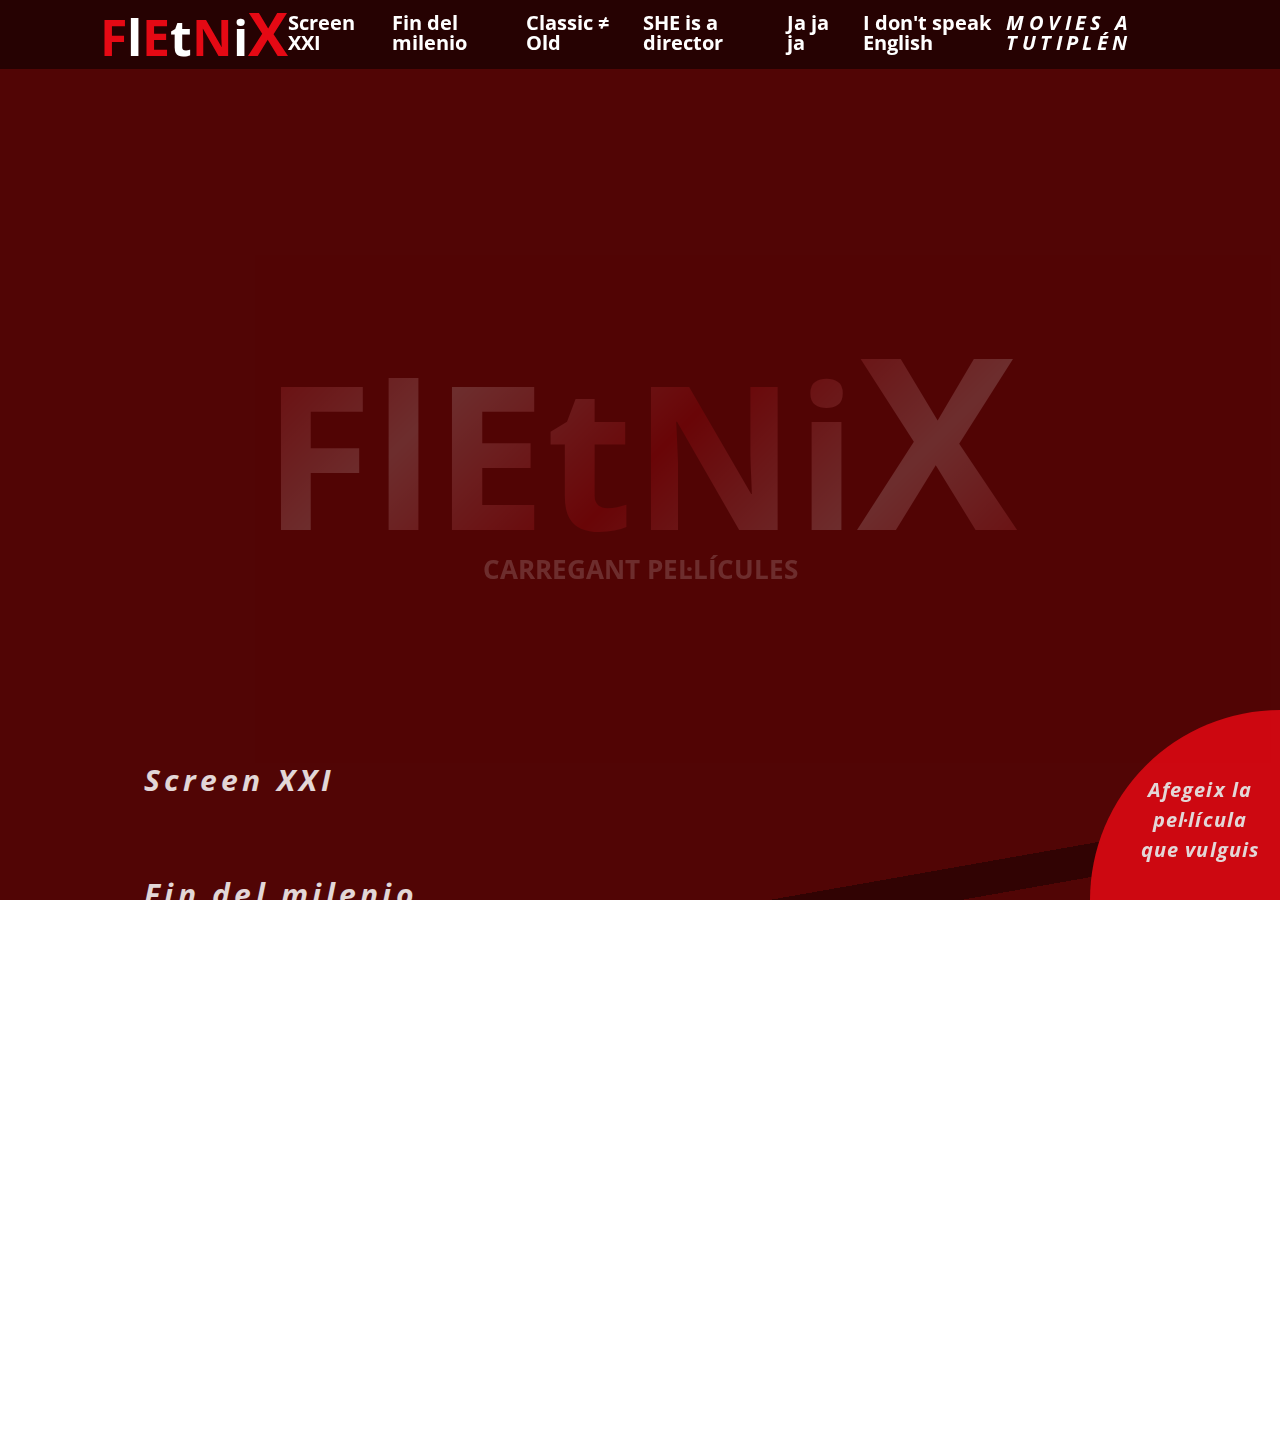
==== commit a6265a5d: "reset.css" ====
--- a/index.html
+++ b/index.html
@@ -21,7 +21,9 @@
 
 	<header> 														<!-- HEADER --->
 		<div id="header-inner">
+			
 			<a href="#start" id="logo"><h1><span>F</span><span>l</span><span>E</span><span>t</span><span>N</span><span>i</span><span id="x-gran">X</span></h1></a>
+			
 			<nav id="menu-principal">
 				<a id="link-sxxi" class="menu-button">Screen XXI</a>
 				<a id="link-fin-milenio" class="menu-button">Fin del milenio</a>
@@ -29,16 +31,42 @@
 				<a id="link-she" class="menu-button">SHE is a director</a>
 				<a id="link-comedia" class="menu-button">Ja ja ja</a>
 				<a id="link-no-english" class="menu-button">I don't speak English</a>
-				<div id="mobile-menu" name="mostrar-canvas">
-					<span class="barra-burger"></span>
-					<span class="barra-burger"></span>
-					<span class="barra-burger"></span>
-					<span class="barra-burger"></span>
-					<span class="barra-burger"></span>
-					<span>MENÚ</span></div>
 			</nav>
+
+			<div id="off-canvas-but">
+
+				<div id="obrir-off-canvas">
+					<div id="burger-but" name="mostrar-canvas" >
+						<span class="barra-burger"></span>
+						<span class="barra-burger"></span>
+						<span class="barra-burger"></span>
+						<span class="barra-burger"></span>
+						<span class="barra-burger"></span>
+					</div>
+					<span>MENÚ</span>
+				</div>
+
+				<div id="tancar-off-canvas">
+					
+				</div>
+										<!-- 
+									</div>
+									
+									<div id="tancar-off-canvas-but" name="cerrar-canvas">
+										<div id="cross-but">
+											<span class="barra-tancar"></span>
+											<span class="barra-tancar"></span>
+											<span class="barra-tancar"></span>
+											<span class="barra-tancar"></span>
+										</div>
+										<span>CERRAR</span>
+									</div> -->
+			</div>
+					
 			<h2 id="motto"><em>MOVIES A TUTIPLÉN</em></h2>			
+		
 		</div>
+		
 		<div id="off-canvas">
 			<a id="link-sxxi-off" class="link-off">Screen XXI</a>
 			<a id="link-fin-milenio-off" class="link-off">Fin del milenio</a>
--- a/style.css
+++ b/style.css
@@ -80,7 +80,7 @@
 .order01 {order: 1;}
 .order02 {order: 2;}
 
-#mobile-menu, #off-canvas {display: none;}
+#off-canvas-but, #off-canvas {display: none;}
 
 body#video {padding: 0;}
 .video-container {width: 100%;}
--- a/mob.css
+++ b/mob.css
@@ -1,7 +1,7 @@
 
 /* SMARTPOHNE CSS */
 
-@media screen and (max-device-width: 767px) {
+@media (max-device-width: 767px) {
 
     body {height: 100vh; font-size: 16px; padding: 20px; padding-top: 30vw;}
     #header-inner {display: grid; grid-template-columns: auto auto; grid-template-rows: auto auto; gap: 10px; padding: 10px 20px 20px 20px;}
@@ -15,11 +15,26 @@
     h3 {font-size: 40px;}
     .main-container>h2 {font-size: 65px; padding-bottom: 30px; padding-left: 60px;}
 
+    #off-canvas-but {display: grid; justify-items: center; align-items: center;}
+    #obrir-off-canvas, #tancar-off-canvas {display: flex; justify-content: center;}
+    
+    
+    /* #tancar-off-canvas-but {display: flex; justify-content: center; align-items: center;}
+    #burger-but, #cross-but {display: grid; justify-items: center; align-items: center;}
+    #burger-but>*, #cross-but>* {grid-column: 1/2; grid-row: 1/2;}
+
     #mobile-menu {display: flex; flex-direction: column; justify-content: center; align-items: center; padding-right: 50px;}
     #mobile-menu:hover {cursor: pointer;}
-    #mobile-menu span {width: 100px; height: 12px; border-radius: 100vw; color: white; text-align: center; line-height: 3; font-size: 30px;}
-    #mobile-menu span:nth-child(1), #mobile-menu span:nth-child(5) {background-color: #e50914;}
-    #mobile-menu span:nth-child(3) {background-color: white;}
+    #burger-but span {width: 100px; height: 12px; border-radius: 100vw; color: white; text-align: center; line-height: 3; font-size: 30px;}
+    #burger-but span:nth-child(1), #mobile-menu span:nth-child(5) {background-color: #e50914;}
+    #burger-but span:nth-child(3) {background-color: white;}
+
+    #tancar-mobile-menu:hover {cursor: pointer;}
+    #cross-but span:nth-child(1), #tancar-mobile-menu span:nth-child(2) {grid-template-columns: 1/2; grid-template-rows: 1/2; width: 100px; height: 12px; border-radius: 100vw; color: white; text-align: center; line-height: 3; font-size: 30px; background-color: #e50914;}
+    #cross-but span:nth-child(3), #tancar-mobile-menu span:nth-child(4) {grid-template-columns: 1/2; grid-template-rows: 1/2; width: 50px; height: 12px; border-radius: 100vw; color: white; text-align: center; line-height: 3; font-size: 30px; background-color: white;}
+    #cross-but span:nth-child(1), #tancar-mobile-menu span:nth-child(3) {transform: rotate(45deg);}
+    #cross-but span:nth-child(2), #tancar-mobile-menu span:nth-child(4) {transform: rotate(315deg);} */
+   
 
     h2.titol {font-size: 42px; padding-inline: 10px; height: 170px; line-height: 1.2;}
     .portada {width: 80%;}
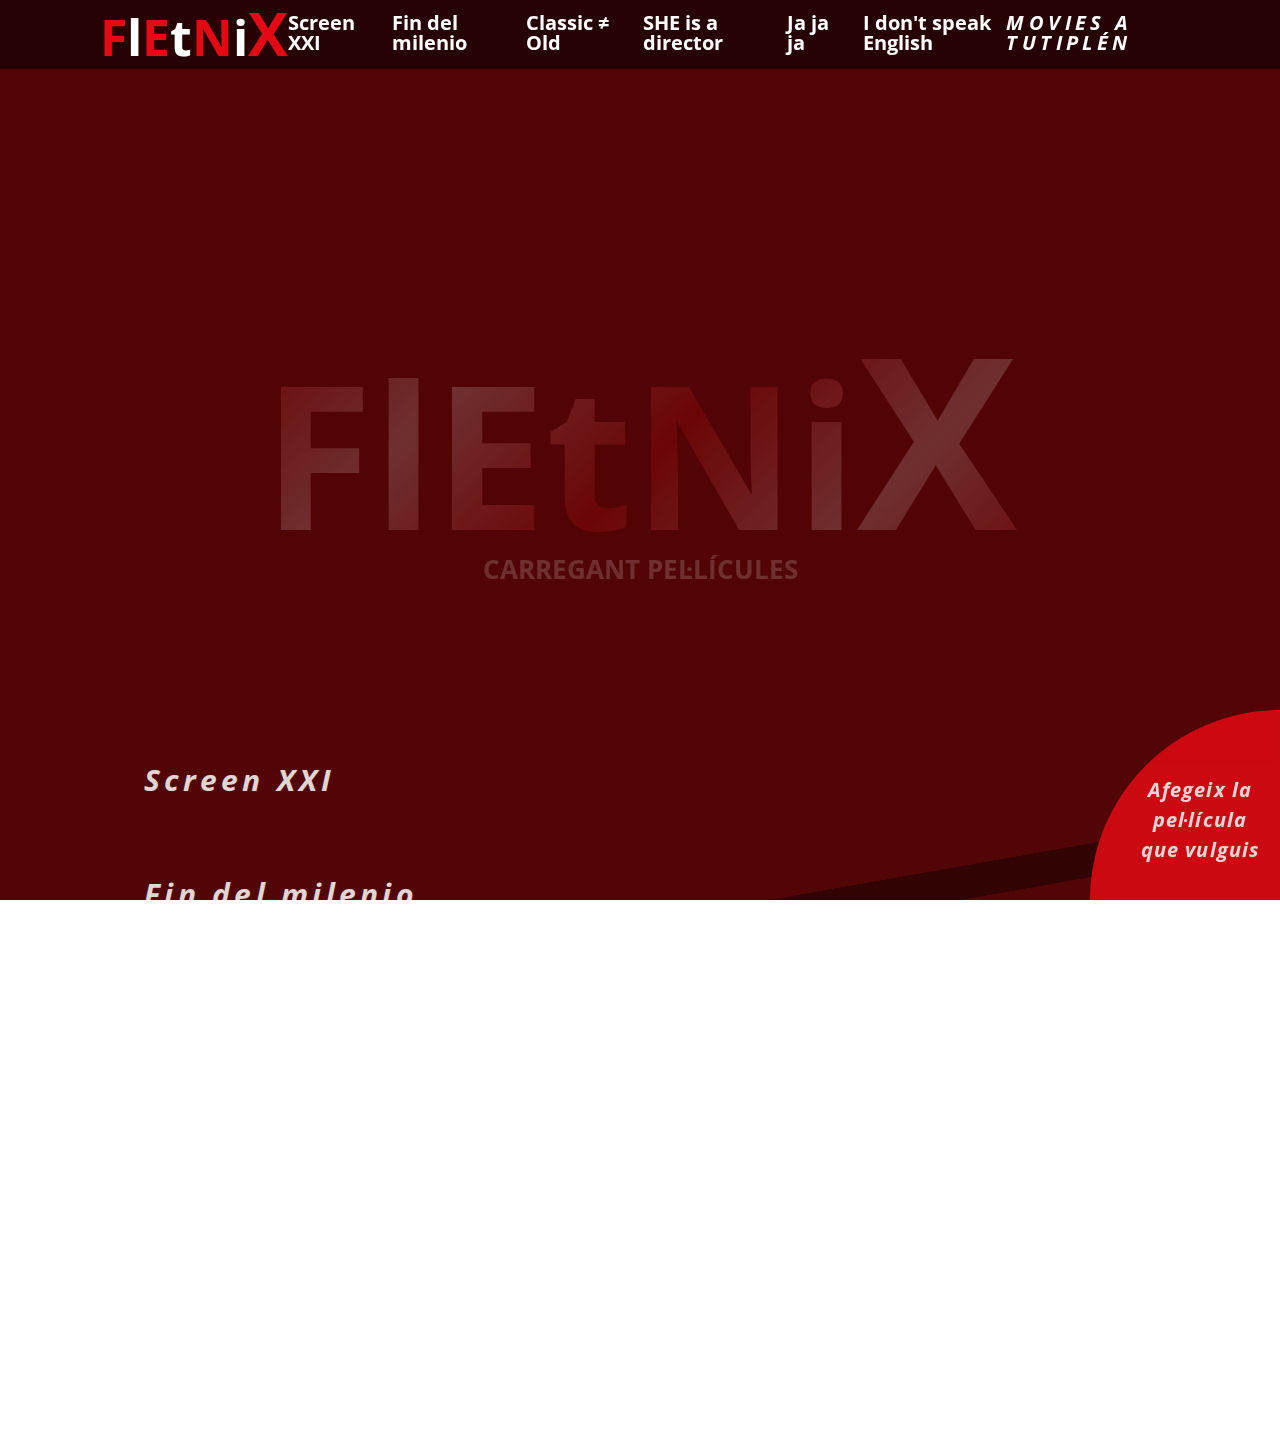
==== commit 4bf22aa8: "entrega final" ====
--- a/index.html
+++ b/index.html
@@ -5,12 +5,13 @@
 
 	<meta charset="utf-8"/>
 	<meta name="theme-color" content="#5a5844">
-	<link href="img/gatopiruleta.png" rel="icon" type="image/png" />
+	<link href="img/icono.png" rel="icon" type="image/png" />
 	<link rel="stylesheet" href="splide.min.css">
 	<link rel="stylesheet" href="style.css" />
 	<link rel="stylesheet" href="mob.css">
 	<script type="text/javascript" src="https://code.jquery.com/jquery-3.6.0.min.js" ></script>
 	<script type="text/javascript" src="splide.min.js"></script>
+	<script type="text/javascript" src="swipe.js"></script>
 	<script type="text/javascript" src="javascript.js"></script>
 	<meta name="theme-color" content="#520505">
 	<title>FletniX</title>
@@ -22,7 +23,7 @@
 	<header> 														<!-- HEADER --->
 		<div id="header-inner">
 			
-			<a href="#start" id="logo"><h1><span>F</span><span>l</span><span>E</span><span>t</span><span>N</span><span>i</span><span id="x-gran">X</span></h1></a>
+			<a href="#start" id="logo"><h1 id="logoh1"><span>F</span><span>l</span><span>E</span><span>t</span><span>N</span><span>i</span><span id="x-gran">X</span></h1></a>
 			
 			<nav id="menu-principal">
 				<a id="link-sxxi" class="menu-button">Screen XXI</a>
@@ -32,37 +33,32 @@
 				<a id="link-comedia" class="menu-button">Ja ja ja</a>
 				<a id="link-no-english" class="menu-button">I don't speak English</a>
 			</nav>
-
-			<div id="off-canvas-but">
-
-				<div id="obrir-off-canvas">
-					<div id="burger-but" name="mostrar-canvas" >
-						<span class="barra-burger"></span>
-						<span class="barra-burger"></span>
-						<span class="barra-burger"></span>
-						<span class="barra-burger"></span>
-						<span class="barra-burger"></span>
+			<nav id="mobile-menu">
+				<div id="off-canvas-but">
+					<div id="obrir-off-canvas" class="active">
+						<div id="burger-but">
+							<span class="barra-burger"></span>
+							<span class="barra-burger"></span>
+							<span class="barra-burger"></span>
+							<span class="barra-burger"></span>
+							<span class="barra-burger"></span>
+						</div>
 					</div>
-					<span>MENÚ</span>
-				</div>
-
-				<div id="tancar-off-canvas">
-					
-				</div>
-										<!-- 
-									</div>
-									
-									<div id="tancar-off-canvas-but" name="cerrar-canvas">
-										<div id="cross-but">
-											<span class="barra-tancar"></span>
-											<span class="barra-tancar"></span>
-											<span class="barra-tancar"></span>
-											<span class="barra-tancar"></span>
-										</div>
-										<span>CERRAR</span>
-									</div> -->
-			</div>
-					
+					<div id="tancar-off-canvas">
+						<div id="cross-but">
+							<span class="barra-tancar"></span>
+							<span class="barra-tancar"></span>
+							<span class="barra-tancar"></span>
+							<span class="barra-tancar"></span>
+						</div>
+					</div>				
+				</div>
+				<div id="mobile-menu-label">
+					<span id="abrir-menu-label">MENÚ</span>
+					<span id="cerrar-menu-label">CERRAR<br>MENÚ</span>	
+				</div>
+			</nav>
+
 			<h2 id="motto"><em>MOVIES A TUTIPLÉN</em></h2>			
 		
 		</div>
@@ -71,7 +67,7 @@
 			<a id="link-sxxi-off" class="link-off">Screen XXI</a>
 			<a id="link-fin-milenio-off" class="link-off">Fin del milenio</a>
 			<a id="link-classic-off" class="link-off">Classic ≠ Old</a>
-			<a id="link-she-off"class="link-off" >SHE is a director</a>
+			<a id="link-she-off" onClick="$.mobile.silentScroll(500);" class="link-off" >SHE is a director</a>
 			<a id="link-comedia-off"class="link-off">Ja ja ja</a>
 			<a id="link-no-english-off"class="link-off">I don't speak English</a>
 		</div>
@@ -87,19 +83,19 @@
 				<div class="splide__track">
 					<ul id="splide__list_imagen-tocha" class="splide__list">
 						<li class="splide__slide">
-							<img src="img/shadows-big.jpg" class="fondo-tocho" alt="fletnix movie">
+							<img id="pic-fondo-shadows" src="img/shadows-big.jpg" class="fondo-tocho" alt="fletnix movie">
 							<img src="img/static.gif" class="static">
 							<img src="img/titol-shadows.png" class="titol-tocho">
 							<div class="button-tocho-container"><button id="button-trailer-shadows">VER TRAILER</button></div>
 						</li>
 						<li class="splide__slide">
-							<img src="img/girl-big.jpg" aclass="fondo-tocho" alt="fletnix movie">
+							<img id="pic-fondo-girl" src="img/girl-big.jpg" class="fondo-tocho" alt="fletnix movie">
 							<img src="img/static.gif" class="static">
 							<img src="img/titol-girl.png" class="titol-tocho">
 							<div class="button-tocho-container"><button id="button-trailer-girl">VER TRAILER</button></div>
 						</li>
 						<li class="splide__slide">
-							<img src="img/drive-big.jpg" class="fondo-tocho" alt="fletnix movie">
+							<img id="pic-fondo-drive" src="img/drive-big.jpg" class="fondo-tocho" alt="fletnix movie">
 							<img src="img/static.gif" class="static">
 							<img src="img/titol-drive.png" class="titol-tocho">
 							<div class="button-tocho-container"><button id="button-trailer-drive">VER TRAILER</button></div>
@@ -107,9 +103,15 @@
 					</ul>
 				</div>
 			</div>
-			<div class="iframe-container fora-pantalla" id="iframe-shadows"><div class="button-iframe-container"><button id="tancar-shadows">TANCAR TRAILER</button></div><div class="iframe-container-trailer" id="iframe-container-shadows"></div></div>
-			<div class="iframe-container fora-pantalla" id="iframe-girl"><div class="button-iframe-container"><button id="tancar-girl">TANCAR TRAILER</button></div><div class="iframe-container-trailer" id="iframe-container-girl"></div></div>
-			<div class="iframe-container fora-pantalla" id="iframe-drive"><div class="button-iframe-container"><button id="tancar-drive">TANCAR TRAILER</button></div><div class="iframe-container-trailer" id="iframe-container-drive"></div></div>
+			<div class="trailer-container fora-pantalla" id="trailer-shadows">
+				<div id="shadows-shadows" class="button-tancar-trailer"><button id="tancar-shadows">TANCAR TRAILER</button></div>
+			</div>
+			<div class="trailer-container fora-pantalla" id="trailer-girl">
+				<div id="girl-girl" class="button-tancar-trailer"><button id="tancar-girl">TANCAR TRAILER</button></div>
+			</div>
+			<div class="trailer-container fora-pantalla" id="trailer-drive">
+				<div id="drive-drive" class="button-tancar-trailer"><button id="tancar-drive">TANCAR TRAILER</button></div>
+			</div>
         </section>
 
 		<section id="sxxi" class="main-container">
@@ -174,7 +176,7 @@
 
 	</main>
 
-	<div id="afegeix" > 						<!-- AFEGEIX -->
+	<div id="afegeix" > 											<!-- AFEGEIX -->
 		Afegeix la pel·lícula que vulguis
 	</div>
 
--- a/style.css
+++ b/style.css
@@ -49,13 +49,15 @@
 #x-gran {font-size: 1.2em;}
 h2#motto {letter-spacing: 0.4ch;}
 
-section#video-tocho.main-container {width: 100%;}
+section#video-tocho.main-container {width: 100vw;}
 section#video-tocho.hero-container {display: grid;}
 section#video-tocho.hero-container>* {grid-column: 1/2; grid-row: 1/2;}
 
 .main-container>h2 {font-size: 30px; padding: 0 0 20px 80px; font-style: italic; letter-spacing: 0.25ch;}
 .splide__slide:hover {cursor: grab;}
+#video-tocho .splide__arrow--next {right: 3em;}
 .main-container.splide__arrows {transform: translateY(11vw);}
+
 
 .splide__pagination {background-color: #f99f9f; width: fit-content; height: auto; margin: auto; border-radius: 4px; bottom: -0.5em; padding: 2px; pointer-events: none;}
 .splide__pagination:hover {opacity: 0.2;}
@@ -80,11 +82,7 @@
 .order01 {order: 1;}
 .order02 {order: 2;}
 
-#off-canvas-but, #off-canvas {display: none;}
-
-body#video {padding: 0;}
-.video-container {width: 100%;}
-video {display: block;}
+#mobile-menu, #off-canvas {display: none;}
 
 #formulari-container {position: fixed; inset: 0 0 0 0; display: flex; flex-direction: column; justify-content: center; align-items: center; overflow: hidden; z-index: 1100; }
 #formulari-container-inner {background-color: #E50914; padding:50px; border-radius: 4px; display: flex; flex-direction: column; justify-content: center;}
@@ -96,8 +94,9 @@
 div[id*='grup'] span {font-size: 20px; color: #f99f9f; padding-left: 10px; font-weight: 700;}
 
 input {outline: 0; line-height: 2; text-align: center; font-size: 16px;}
+input:focus {background-color: #f99f9f;}
 input#titol {width: 76ch;}
-input#director, input#pais  {width: 35ch;}
+input#director, input#pais {width: 35ch;}
 input#any {width: 20ch;}
 input#puntuacio {width: 10ch;}
 input[type="radio"] {width: 10px;}
@@ -120,22 +119,22 @@
 
 #video-tocho .splide__track {margin: 0; width: 100%;}
 #video-tocho .splide__slide {display: grid;}
-#video-tocho .splide__slide>* {width: 100%; width: 100%; aspect-ratio: 1920/676; grid-column: 1/2; grid-row: 1/2;}
+#video-tocho .splide__slide>* {width: 100%; aspect-ratio: 1920/676; grid-column: 1/2; grid-row: 1/2;}
 .static {opacity: 0.15}
 .button-tocho-container {display: flex; aspect-ratio: 1920/676; justify-content: end; align-items: start; padding-right: 10%; padding-top: 2.5%;}
 .button-tocho-container button {background-color: #E50914; color: white; text-decoration: none; font-size: 25px; border-radius: 4px; font-weight: 700; padding: 10px 20px; border: 0;}
 .button-tocho-container button#button-trailer-girl {background-color: #520505;}
 .button-tocho-container button:hover, .button-tocho-container button#button-trailer-girl:hover {background-color: #f99f9f; color: #520505; cursor: pointer;}
 
-.fondo-tocho {z-index: 1} .static {z-index: 2} .titol-tocho {z-index: 3} .button-tocho-container {z-index: 4} .iframe-container {z-index: 5;}
+.fondo-tocho {z-index: 1} .static {z-index: 2} .titol-tocho {z-index: 3} .button-tocho-container {z-index: 4} .trailer-container {z-index: 5;}
 
-.iframe-container {background-color: #000000aa; display: grid;/*display: none*/;}
-.iframe-container>* {grid-column: 1/2; grid-row: 1/2;}
-.button-iframe-container {display: flex; justify-content: end; align-items: start; padding-right: 10%; padding-top: 2.25%;}
-.iframe-container button {width: fit-content; background-color: #E50914; color: white; text-decoration: none; font-size: 25px; border-radius: 4px; font-weight: 700; padding: 10px 20px; border: 0;}
-.iframe-container button:hover {background-color: #f99f9f; color: #520505; cursor: pointer;}
-.iframe-container-trailer {width: 45%; margin: auto;}
-iframe {width: 100%; aspect-ratio: 192/108;}
+.trailer-container {background-color: #000000aa; width: 100vw; display: grid; padding: 10px; aspect-ratio: 1920/676; align-items: center; justify-items: center;}
+.trailer-container>* {grid-column: 1/2; grid-row: 1/2;}
+video.video-container {width: 45vw;}
+video {display: block; box-shadow: 0px 0px 2px 3px #ffffff77;}
+.button-tancar-trailer {align-self: start; justify-self: end; padding-right: 10%; padding-top: 2.25%;}
+.button-tancar-trailer button {width: fit-content; background-color: #E50914; color: white; text-decoration: none; font-size: 25px; border-radius: 4px; font-weight: 700; padding: 10px 20px; border: 0;}
+.button-tancar-trailer button:hover {background-color: #f99f9f; color: #520505; cursor: pointer;}
 
 
 .fora-pantalla {transform: translateX(-100%)}
@@ -146,11 +145,10 @@
                 100% {transform: translateX(0%);}
             }
 
-.moure-cap-a-fora {animation: moure-cap-a-fora 1000ms ease-in-out forwards;}
+.moure-cap-a-fora {animation: moure-cap-a-fora 700ms ease-in-out forwards;}
 
             @keyframes moure-cap-a-fora {
-                100% {transform: translateX(100%);}
-            }
+                100% {transform: translateX(200%);}}
 
 
 #formulari-container.nodisplay {display: none;}
@@ -195,8 +193,3 @@
                 0% {filter: brightness(1);}
                 50% {filter: brightness(0);}
                 100% {filter: brightness(1);}}
-
-/*                .stop-scrolling {
-                    height: 100%;
-                    overflow: hidden;
-                  } */
--- a/mob.css
+++ b/mob.css
@@ -3,52 +3,96 @@
 
 @media (max-device-width: 767px) {
 
-    body {height: 100vh; font-size: 16px; padding: 20px; padding-top: 30vw;}
-    #header-inner {display: grid; grid-template-columns: auto auto; grid-template-rows: auto auto; gap: 10px; padding: 10px 20px 20px 20px;}
-    #menu-principal a {display: none;}
+    body {height: 100vh; font-size: 16px; padding-top: 30vw; background: #520505;}
+    #header-inner {display: grid; grid-template-columns: auto auto; grid-template-rows: auto auto; padding: 10px 20px 20px 20px;}
+    #menu-principal {display: none;}
     header img {mix-blend-mode: lighten;}
     section {padding-bottom: 10vw;}
 
     a {font-size: 35px;}
     h1 {grid-column: 1; grid-row: 1; line-height: 0.9; font-size: 150px; padding-left: 40px;}
+    #logoh1 {transition: font-size 200ms;}
     h2#motto {grid-column: 1; grid-row: 2; font-size: 44px; padding-left: 45px;}
     h3 {font-size: 40px;}
-    .main-container>h2 {font-size: 65px; padding-bottom: 30px; padding-left: 60px;}
+    main {padding-bottom: 250px} 
+    .main-container>h2 {font-size: 65px; padding: 60px 0 30px 60px;}
+
+    #mobile-menu {display: flex; flex-direction: column; width: 100px; align-items: center; padding-top: 20px; padding-right: 20px;}
 
     #off-canvas-but {display: grid; justify-items: center; align-items: center;}
-    #obrir-off-canvas, #tancar-off-canvas {display: flex; justify-content: center;}
+    #obrir-off-canvas, #tancar-off-canvas {display: flex; flex-direction: column; justify-content: center; align-items: center; grid-column: 1/2; grid-row: 1/2;}
+    #burger-but {display: flex; flex-direction: column; justify-content: center; align-items: center;}
     
+        #burger-but span {width: 100px; height: 12px; border-radius: 100vw; color: white; text-align: center; line-height: 3; font-size: 30px;}
+        #burger-but span:nth-child(1), #burger-but span:nth-child(5) {background-color: #e50914;}
+        #burger-but span:nth-child(3) {background-color: white;}
     
-    /* #tancar-off-canvas-but {display: flex; justify-content: center; align-items: center;}
-    #burger-but, #cross-but {display: grid; justify-items: center; align-items: center;}
-    #burger-but>*, #cross-but>* {grid-column: 1/2; grid-row: 1/2;}
+    #cross-but {display: grid; align-items: center; justify-items: center; transform: scale(0%);}
+    #cross-but>* {grid-column: 1/2; grid-row: 1/2;}
 
-    #mobile-menu {display: flex; flex-direction: column; justify-content: center; align-items: center; padding-right: 50px;}
-    #mobile-menu:hover {cursor: pointer;}
-    #burger-but span {width: 100px; height: 12px; border-radius: 100vw; color: white; text-align: center; line-height: 3; font-size: 30px;}
-    #burger-but span:nth-child(1), #mobile-menu span:nth-child(5) {background-color: #e50914;}
-    #burger-but span:nth-child(3) {background-color: white;}
+        #cross-but span:nth-child(1), #cross-but span:nth-child(2) {grid-template-columns: 1/2; grid-template-rows: 1/2; width: 100px; height: 12px; border-radius: 100vw; color: white; text-align: center; line-height: 3; font-size: 30px; background-color: #e50914;}
+        #cross-but span:nth-child(3), #cross-but span:nth-child(4) {grid-template-columns: 1/2; grid-template-rows: 1/2; width: 50px; height: 12px; border-radius: 100vw; color: white; text-align: center; line-height: 3; font-size: 30px; background-color: white;}
+        #cross-but span:nth-child(1), #cross-but span:nth-child(3) {transform: rotate(45deg);}
+        #cross-but span:nth-child(2), #cross-but span:nth-child(4) {transform: rotate(315deg);}
 
-    #tancar-mobile-menu:hover {cursor: pointer;}
-    #cross-but span:nth-child(1), #tancar-mobile-menu span:nth-child(2) {grid-template-columns: 1/2; grid-template-rows: 1/2; width: 100px; height: 12px; border-radius: 100vw; color: white; text-align: center; line-height: 3; font-size: 30px; background-color: #e50914;}
-    #cross-but span:nth-child(3), #tancar-mobile-menu span:nth-child(4) {grid-template-columns: 1/2; grid-template-rows: 1/2; width: 50px; height: 12px; border-radius: 100vw; color: white; text-align: center; line-height: 3; font-size: 30px; background-color: white;}
-    #cross-but span:nth-child(1), #tancar-mobile-menu span:nth-child(3) {transform: rotate(45deg);}
-    #cross-but span:nth-child(2), #tancar-mobile-menu span:nth-child(4) {transform: rotate(315deg);} */
-   
+    #obrir-off-canvas>span, #tancar-off-canvas>span {padding-top: 50px; font-size: 24px; color: white;}
+    #mobile-menu-label {font-size: 30px; color: white; text-align: center; padding-top: 20px; display: grid; justify-items: center; align-items: start; height: 60px}
+    #mobile-menu-label>* {grid-column: 1/2; grid-row: 1/2;}
+    #cerrar-menu-label {display: none;}
 
+    #video-tocho {width: 100vw} 
+    #video-tocho img.fondo-tocho {width: 100vw; aspect-ratio: 192/108;}
+    #video-tocho img.static {width: 100vw; aspect-ratio: 192/108;}
+    .titol-tocho {display: none;}
+    .button-tocho-container button:hover, .button-tocho-container button:active {background-color: #E50914; color: white;}
+    .button-tocho-container button#button-trailer-girl:hover, .button-tocho-container button#button-trailer-girl:active {background-color: #520505; color: white}
+
+    /* chocho */
+
+    .trailer-container {background-color: transparent; aspect-ratio: 192/108; padding: 0;}
+    video.video-container {width: 100vw;}
+    video {box-shadow: none;}
+    .button-tancar-trailer {width: 100%; height: 100%; z-index: 10;}
+    .button-tancar-trailer button {display: none;}
+    
     h2.titol {font-size: 42px; padding-inline: 10px; height: 170px; line-height: 1.2;}
+    h2.titol.titol-llarg {font-size: 36px; line-height: 1.4;}
     .portada {width: 80%;}
     .director {line-height: 1.2; height: 120px;}
-    .dades {color: white; font-size: 25px;}
+    .dades {color: white; font-size: 28px;}
     .stars img {width: 50px;}
+    a.eliminar {font-size: 28px;}
 
-    .splide__pagination {bottom: -20px;}
-    .splide__pagination__page {width: 30px;}
+    #afegeix {width: 10em; aspect-ratio: 1/1; font-size: 24px; padding: 40px 30px 0 70px; }
 
-    #off-canvas {position: absolute; bottom: 100%; left: 0; right: 0; display: flex; flex-direction: column; justify-content: center; align-items: center; background-color: #e50914; z-index: 900; row-gap: 100px; z-index: 90; height: 100vh;}
+
+    #formulari-container h2 {font-size: 65px; padding-bottom: 30px;}
+    #formulari-container h3 {font-size: 40px; padding-bottom: 20px;}
+    label {font-size: 35px;}
+    div[id*='grup'] span {font-size: 35px; padding-left: 20px; font-weight: 700;}
+    input[type="text"], input[type="number"] {background-color: white;}
+    input:focus {background-color: #f99f9f;}
+    input, input[type="submit"], #pujar-imatge::after {font-size: 30px;}
+    input[type="radio"] {width: 20px;}
+    #pujar-imatge, input[type="submit"] {width: 300px; height: 90px;}
+    #pujar-imatge::after {width: auto;}
+    button#tancar-formulari {font-size: 30px;}
+    input#titol {width: 50ch;}
+    input#director, input#pais {width: 23ch;}
+    
+    .splide__pagination {bottom: -40px;}
+    .splide__pagination__page {width: 25px;}
+
+    #off-canvas {position: absolute; bottom: 100%; left: 0; right: 0; display: flex; flex-direction: column; justify-content: center; align-items: center; background-color: #e50914; row-gap: 100px; z-index: 90; height: 100vh;}
     #off-canvas a {font-size: 50px; font-weight: 700;}
 
     .topzero {animation: topzero 1500ms forwards;}
+    #motto.shrink {display: none;}
+    #header-inner.shrink {padding: 0px 20px 1px 20px;}
+    #mobile-menu-label.shrink {padding-top: 10px;}
+    #logoh1.shrink {font-size: 80px;}
+    #off-canvas-but.shrink {align-items: start;}
+    #mobile-menu.shrink {transform: scale(80%);}
 
     @keyframes topzero {
         0% {top: -100vh; background-color: #520505; opacity: 1}
@@ -62,4 +106,25 @@
         100% {transform: scale(0%);}
     }
 
-}+    .eixamplar {animation: eixamplar 1500ms forwards;}
+
+    @keyframes eixamplar {
+        0% {transform: scale(0%);}
+        50% {transform: scale(0%);}
+        100% {transform: scale(100%);}
+    }    
+    .moure-cap-a-dins {animation: moure-cap-a-dins 800ms ease-in-out forwards;}
+
+    @keyframes moure-cap-a-dins {
+        100% {transform: translateX(-0%);}
+    }
+
+    .moure-cap-a-fora {animation: moure-cap-a-fora 700ms ease-in forwards;}
+
+    @keyframes moure-cap-a-fora {
+        100% {transform: translateX(150%);}
+    }
+
+}
+
+
